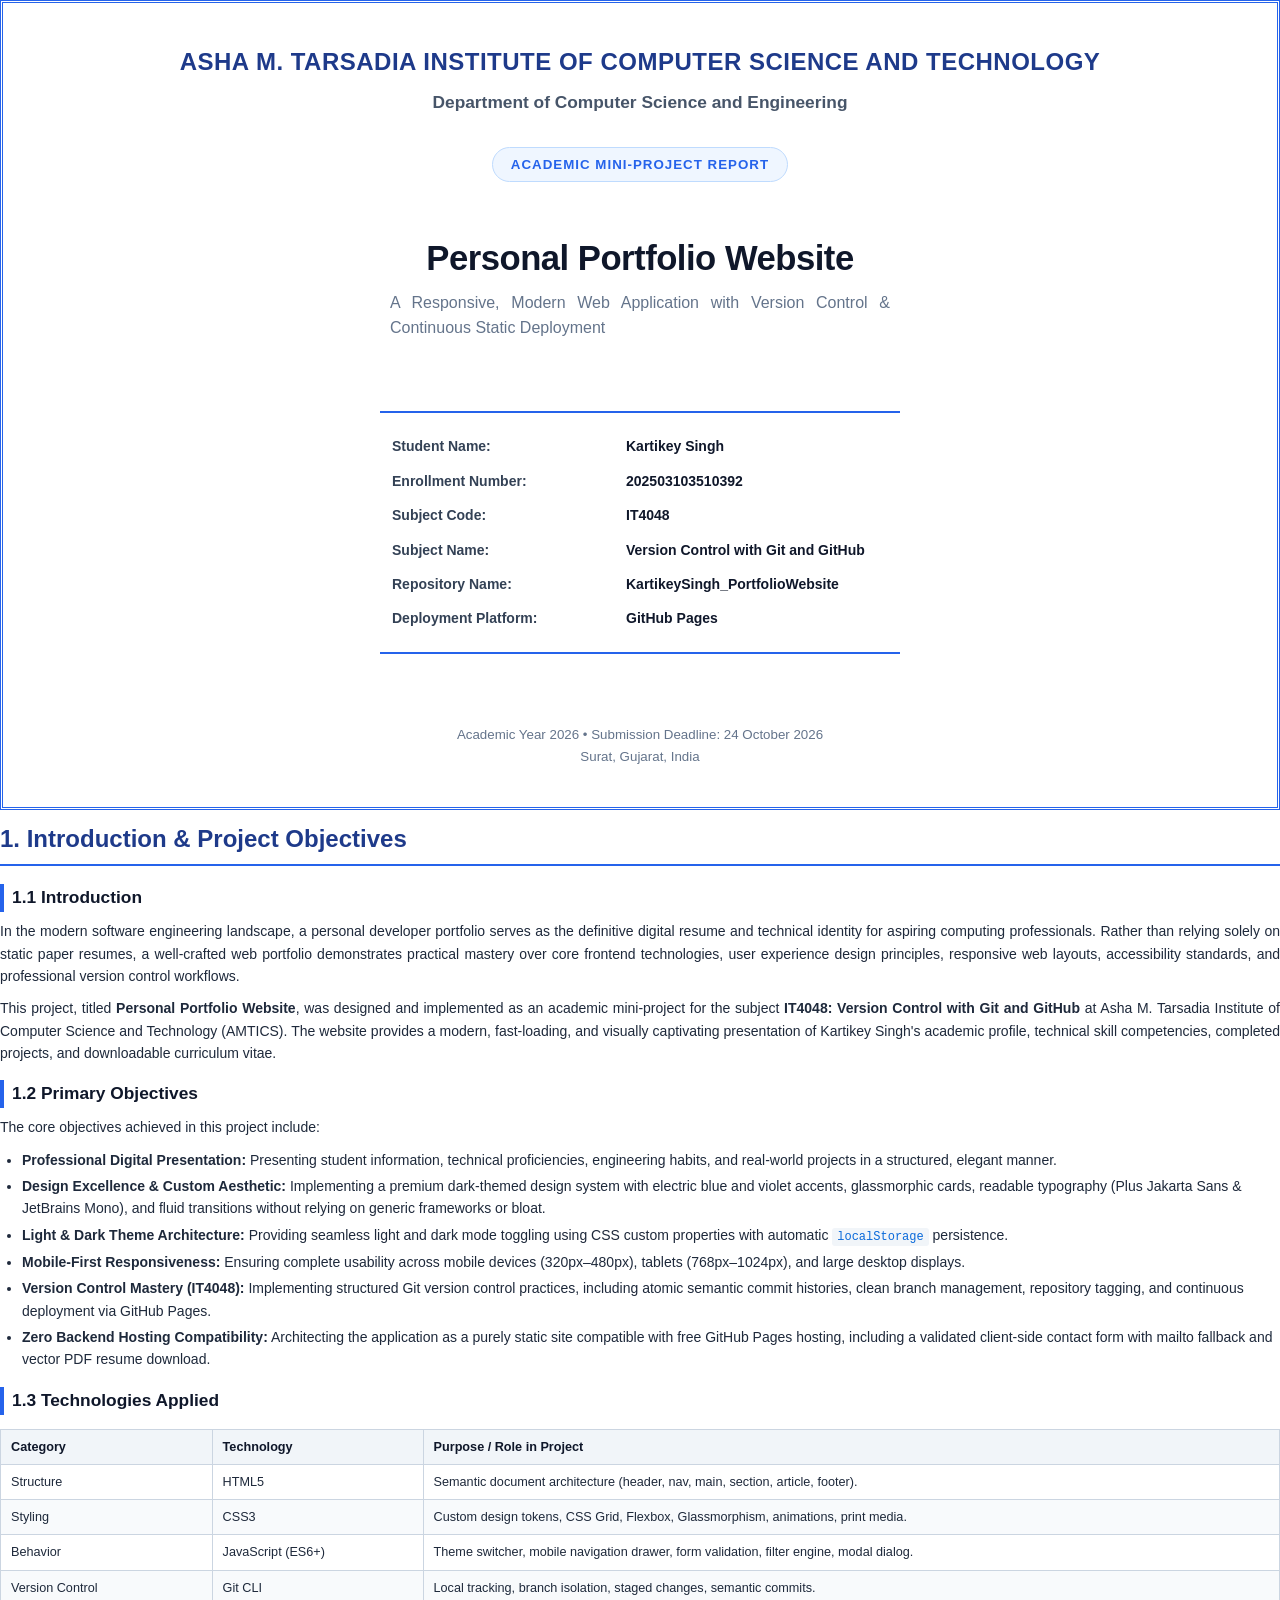
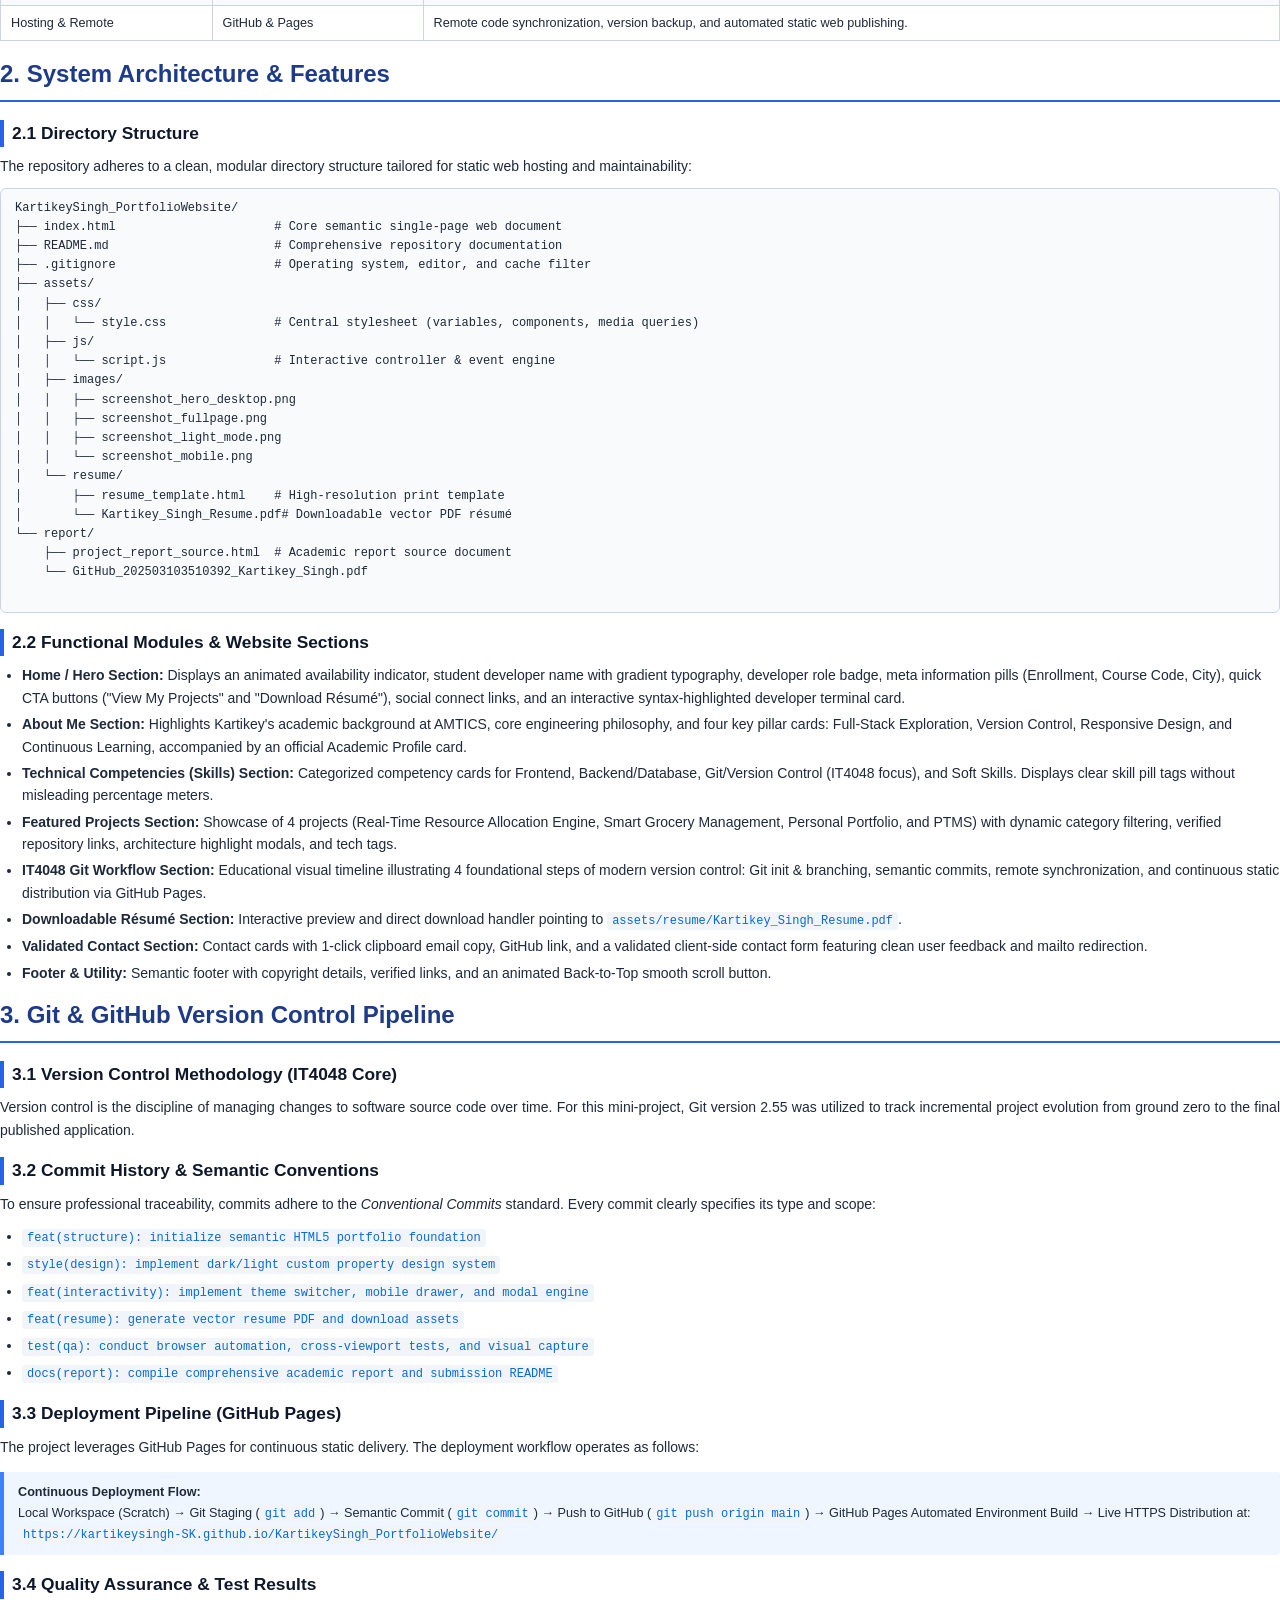
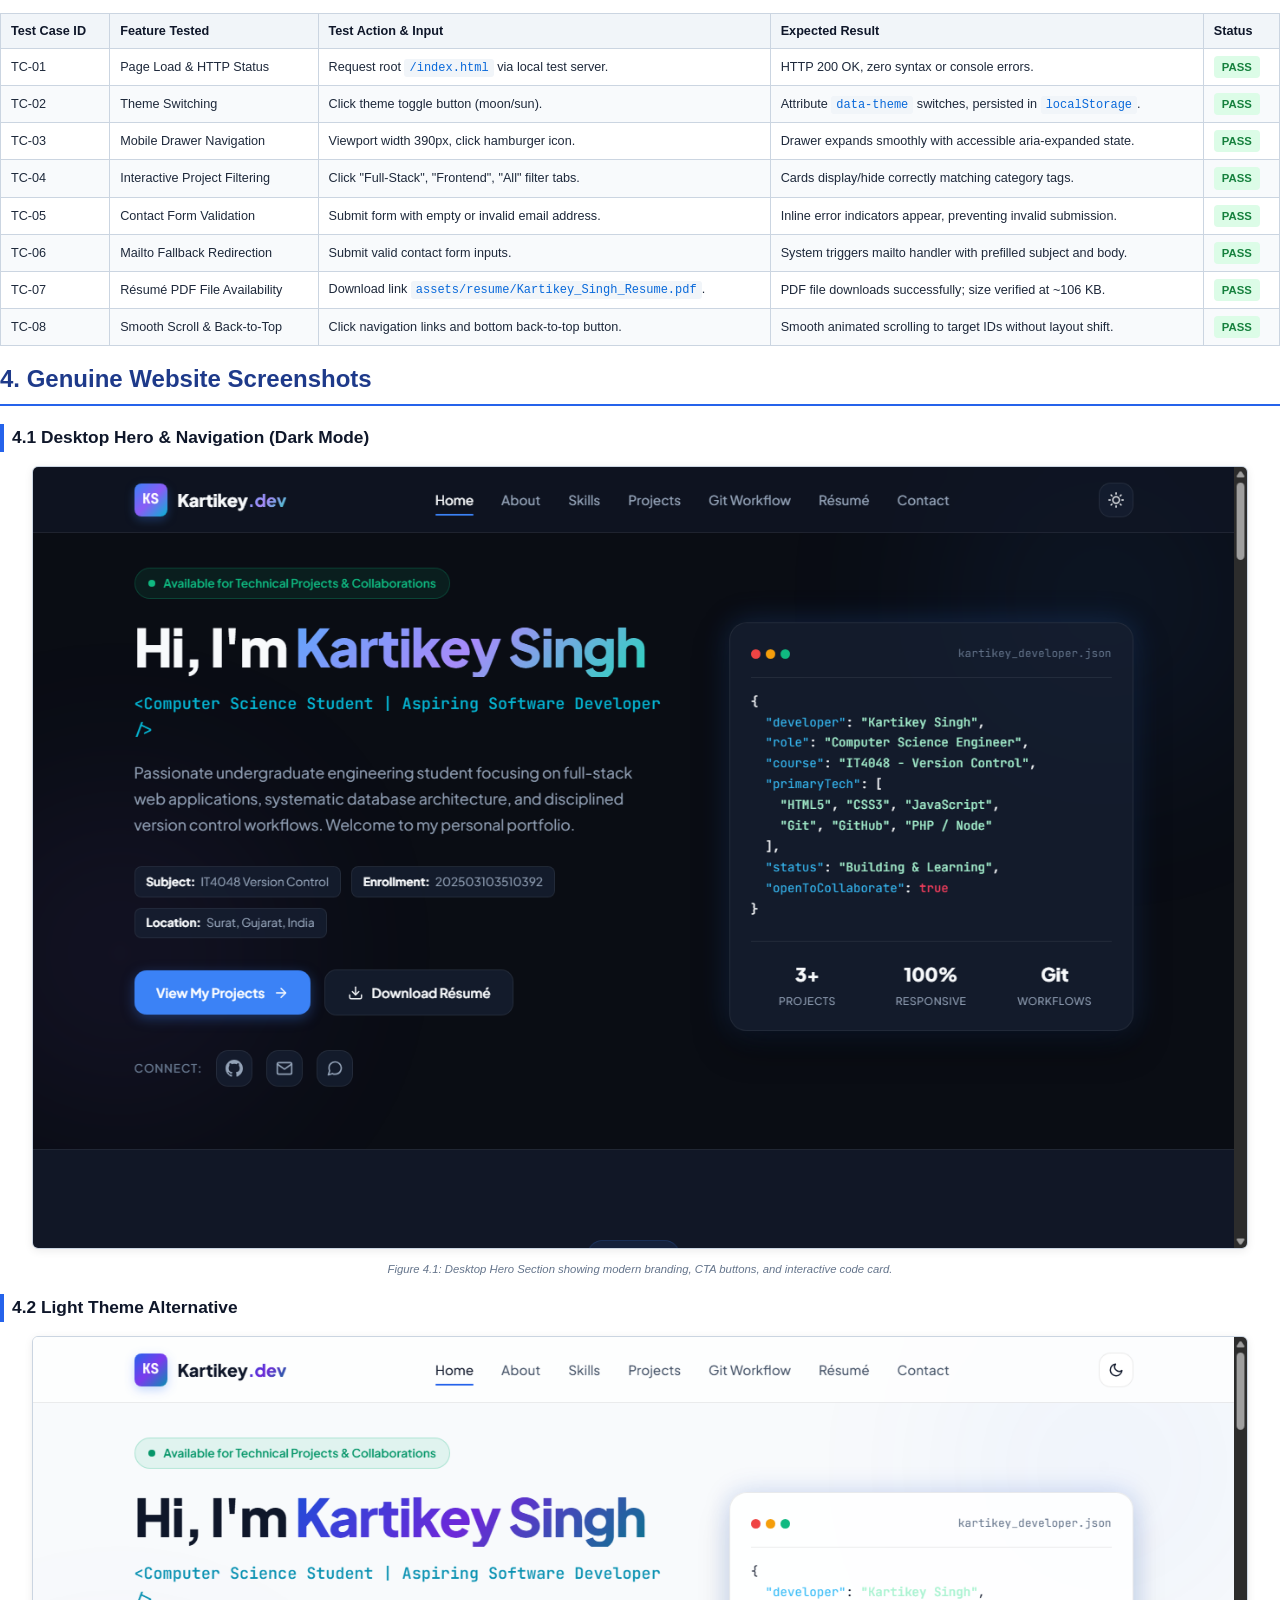
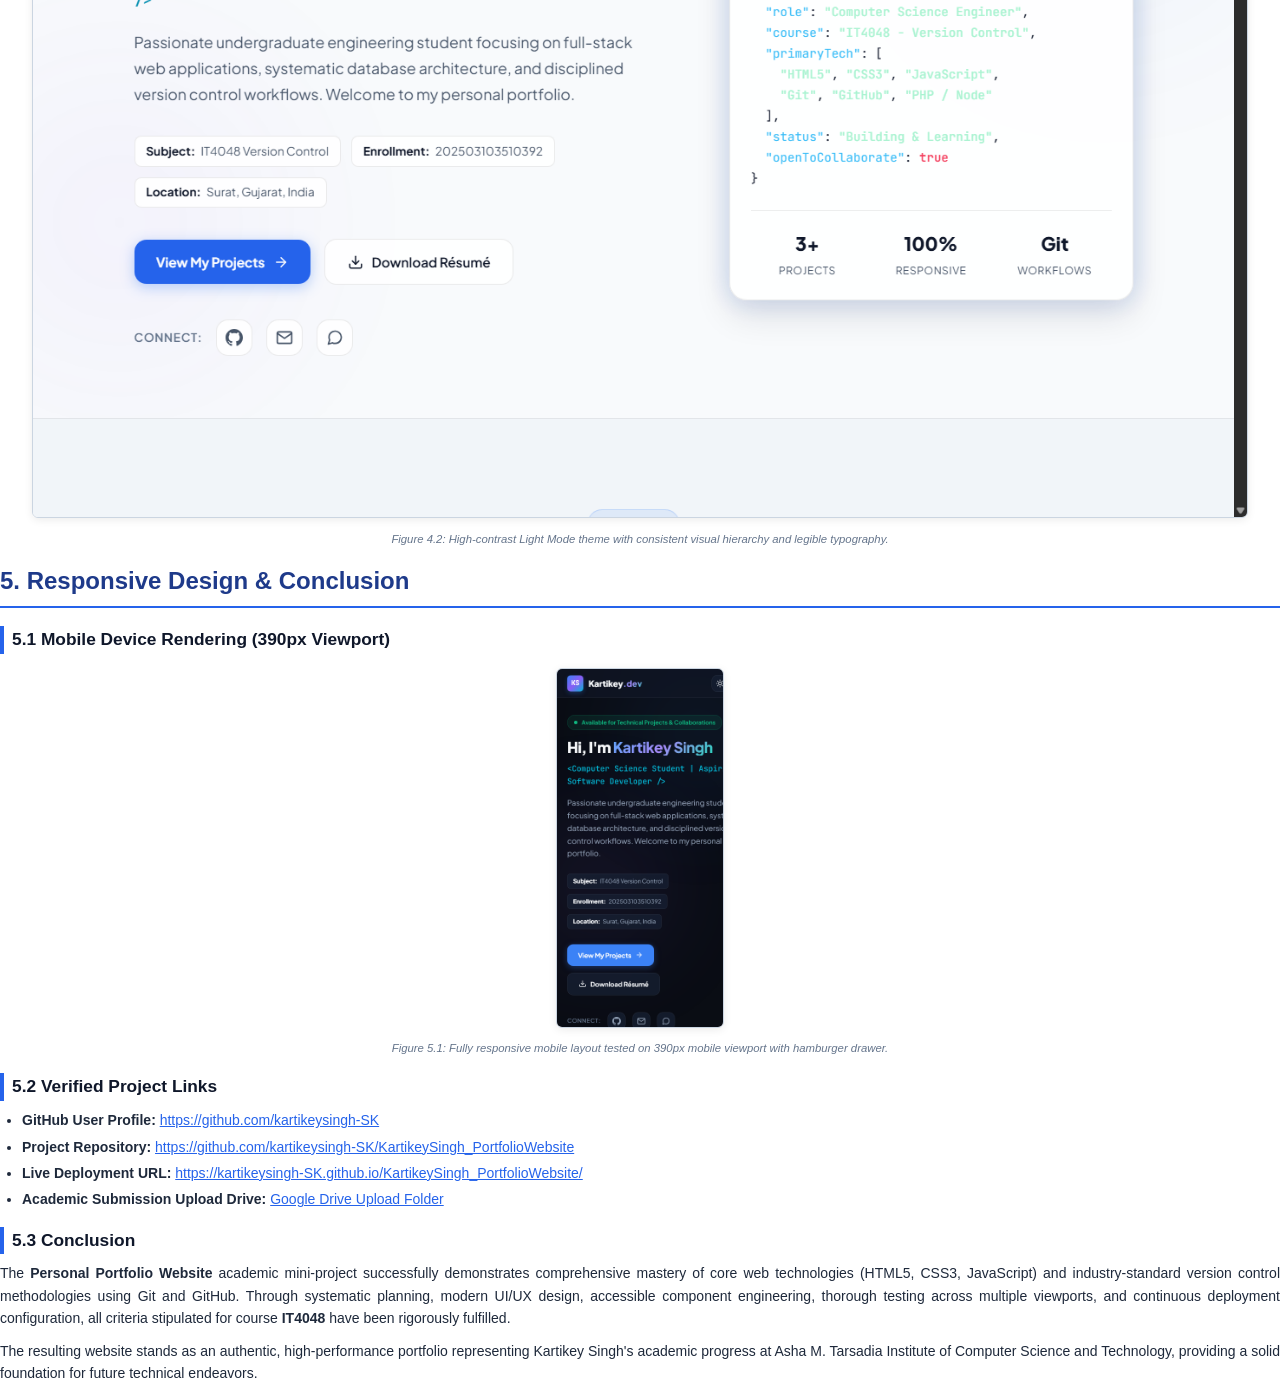
==== report/project_report_source.html @ 79a193f3 "feat(submission): complete personal portfolio website, resume, and IT4048 project report" ====
<!DOCTYPE html>
<html lang="en">
<head>
  <meta charset="UTF-8">
  <title>Project Report - IT4048 - Kartikey Singh</title>
  <style>
    @page {
      size: A4;
      margin: 20mm 18mm 20mm 18mm;
    }
    * {
      box-sizing: border-box;
      margin: 0;
      padding: 0;
    }
    body {
      font-family: 'Segoe UI', Arial, Helvetica, sans-serif;
      color: #1e293b;
      line-height: 1.6;
      font-size: 10.5pt;
      background: #ffffff;
    }
    .page-break {
      page-break-after: always;
      break-after: page;
    }

    /* Cover Page */
    .cover-container {
      height: 90vh;
      display: flex;
      flex-direction: column;
      justify-content: space-between;
      align-items: center;
      text-align: center;
      padding: 40px 20px;
      border: 3px double #2563eb;
    }
    .institute-title {
      font-size: 18pt;
      font-weight: 800;
      color: #1e3a8a;
      text-transform: uppercase;
      letter-spacing: 0.5px;
      margin-bottom: 8px;
    }
    .dept-title {
      font-size: 13pt;
      font-weight: 600;
      color: #475569;
    }
    .report-badge {
      display: inline-block;
      padding: 6px 18px;
      background: #eff6ff;
      border: 1px solid #bfdbfe;
      border-radius: 20px;
      color: #2563eb;
      font-size: 10pt;
      font-weight: 700;
      text-transform: uppercase;
      letter-spacing: 1px;
      margin: 30px 0 15px;
    }
    .project-main-title {
      font-size: 26pt;
      font-weight: 900;
      color: #0f172a;
      letter-spacing: -0.5px;
      margin-bottom: 10px;
      line-height: 1.2;
    }
    .project-sub-title {
      font-size: 12pt;
      color: #64748b;
      max-width: 500px;
      margin: 0 auto;
    }
    .meta-box {
      width: 100%;
      max-width: 520px;
      border-top: 2px solid #2563eb;
      border-bottom: 2px solid #2563eb;
      padding: 16px 0;
      margin: 30px 0;
      text-align: left;
    }
    .meta-table {
      width: 100%;
      border-collapse: collapse;
    }
    .meta-table td {
      padding: 6px 12px;
      font-size: 10.5pt;
    }
    .meta-label {
      font-weight: bold;
      color: #334155;
      width: 45%;
    }
    .meta-val {
      color: #0f172a;
      font-weight: 600;
    }
    .academic-session {
      font-size: 10pt;
      color: #64748b;
      font-weight: 500;
    }

    /* Content Pages */
    h1.chapter-title {
      font-size: 18pt;
      font-weight: 800;
      color: #1e3a8a;
      border-bottom: 2px solid #2563eb;
      padding-bottom: 6px;
      margin-bottom: 18px;
      margin-top: 10px;
    }
    h2.section-heading {
      font-size: 13pt;
      font-weight: 700;
      color: #0f172a;
      margin-top: 16px;
      margin-bottom: 8px;
      border-left: 4px solid #2563eb;
      padding-left: 8px;
    }
    h3 {
      font-size: 11pt;
      font-weight: 600;
      color: #334155;
      margin-top: 12px;
      margin-bottom: 6px;
    }
    p {
      margin-bottom: 10px;
      text-align: justify;
    }
    ul, ol {
      margin-left: 22px;
      margin-bottom: 12px;
    }
    li {
      margin-bottom: 4px;
    }
    table.data-table {
      width: 100%;
      border-collapse: collapse;
      margin: 14px 0;
      font-size: 9.5pt;
    }
    table.data-table th, table.data-table td {
      border: 1px solid #cbd5e1;
      padding: 7px 10px;
      text-align: left;
    }
    table.data-table th {
      background: #f1f5f9;
      color: #0f172a;
      font-weight: 700;
    }
    table.data-table tr:nth-child(even) {
      background: #f8fafc;
    }
    .badge-pass {
      display: inline-block;
      padding: 2px 8px;
      background: #dcfce7;
      color: #15803d;
      font-weight: 700;
      border-radius: 4px;
      font-size: 8.5pt;
    }
    code {
      font-family: Consolas, 'Courier New', monospace;
      background: #f1f5f9;
      color: #0969da;
      padding: 2px 5px;
      border-radius: 3px;
      font-size: 9pt;
    }
    .callout {
      background: #eff6ff;
      border-left: 4px solid #3b82f6;
      padding: 10px 14px;
      margin: 14px 0;
      border-radius: 0 4px 4px 0;
      font-size: 9.5pt;
    }
    .img-box {
      margin: 14px 0;
      text-align: center;
    }
    .img-box img {
      max-width: 95%;
      border: 1px solid #cbd5e1;
      border-radius: 6px;
      box-shadow: 0 2px 8px rgba(0,0,0,0.08);
    }
    .img-caption {
      font-size: 8.5pt;
      color: #64748b;
      font-style: italic;
      margin-top: 5px;
    }
  </style>
</head>
<body>

  <!-- ======================================================================
       PAGE 1: COVER PAGE
       ====================================================================== -->
  <div class="cover-container">
    <div>
      <div class="institute-title">Asha M. Tarsadia Institute of Computer Science and Technology</div>
      <div class="dept-title">Department of Computer Science and Engineering</div>
      <div class="report-badge">Academic Mini-Project Report</div>
    </div>

    <div>
      <h1 class="project-main-title">Personal Portfolio Website</h1>
      <p class="project-sub-title">A Responsive, Modern Web Application with Version Control &amp; Continuous Static Deployment</p>
    </div>

    <div class="meta-box">
      <table class="meta-table">
        <tr>
          <td class="meta-label">Student Name:</td>
          <td class="meta-val">Kartikey Singh</td>
        </tr>
        <tr>
          <td class="meta-label">Enrollment Number:</td>
          <td class="meta-val">202503103510392</td>
        </tr>
        <tr>
          <td class="meta-label">Subject Code:</td>
          <td class="meta-val">IT4048</td>
        </tr>
        <tr>
          <td class="meta-label">Subject Name:</td>
          <td class="meta-val">Version Control with Git and GitHub</td>
        </tr>
        <tr>
          <td class="meta-label">Repository Name:</td>
          <td class="meta-val">KartikeySingh_PortfolioWebsite</td>
        </tr>
        <tr>
          <td class="meta-label">Deployment Platform:</td>
          <td class="meta-val">GitHub Pages</td>
        </tr>
      </table>
    </div>

    <div class="academic-session">
      Academic Year 2026 &bull; Submission Deadline: 24 October 2026<br>
      Surat, Gujarat, India
    </div>
  </div>

  <div class="page-break"></div>

  <!-- ======================================================================
       PAGE 2: INTRODUCTION & OBJECTIVES
       ====================================================================== -->
  <h1 class="chapter-title">1. Introduction &amp; Project Objectives</h1>

  <h2 class="section-heading">1.1 Introduction</h2>
  <p>
    In the modern software engineering landscape, a personal developer portfolio serves as the definitive digital resume and technical identity for aspiring computing professionals. Rather than relying solely on static paper resumes, a well-crafted web portfolio demonstrates practical mastery over core frontend technologies, user experience design principles, responsive web layouts, accessibility standards, and professional version control workflows.
  </p>
  <p>
    This project, titled <strong>Personal Portfolio Website</strong>, was designed and implemented as an academic mini-project for the subject <strong>IT4048: Version Control with Git and GitHub</strong> at Asha M. Tarsadia Institute of Computer Science and Technology (AMTICS). The website provides a modern, fast-loading, and visually captivating presentation of Kartikey Singh's academic profile, technical skill competencies, completed projects, and downloadable curriculum vitae.
  </p>

  <h2 class="section-heading">1.2 Primary Objectives</h2>
  <p>The core objectives achieved in this project include:</p>
  <ul>
    <li><strong>Professional Digital Presentation:</strong> Presenting student information, technical proficiencies, engineering habits, and real-world projects in a structured, elegant manner.</li>
    <li><strong>Design Excellence &amp; Custom Aesthetic:</strong> Implementing a premium dark-themed design system with electric blue and violet accents, glassmorphic cards, readable typography (Plus Jakarta Sans &amp; JetBrains Mono), and fluid transitions without relying on generic frameworks or bloat.</li>
    <li><strong>Light &amp; Dark Theme Architecture:</strong> Providing seamless light and dark mode toggling using CSS custom properties with automatic <code>localStorage</code> persistence.</li>
    <li><strong>Mobile-First Responsiveness:</strong> Ensuring complete usability across mobile devices (320px–480px), tablets (768px–1024px), and large desktop displays.</li>
    <li><strong>Version Control Mastery (IT4048):</strong> Implementing structured Git version control practices, including atomic semantic commit histories, clean branch management, repository tagging, and continuous deployment via GitHub Pages.</li>
    <li><strong>Zero Backend Hosting Compatibility:</strong> Architecting the application as a purely static site compatible with free GitHub Pages hosting, including a validated client-side contact form with mailto fallback and vector PDF resume download.</li>
  </ul>

  <h2 class="section-heading">1.3 Technologies Applied</h2>
  <table class="data-table">
    <thead>
      <tr>
        <th>Category</th>
        <th>Technology</th>
        <th>Purpose / Role in Project</th>
      </tr>
    </thead>
    <tbody>
      <tr>
        <td>Structure</td>
        <td>HTML5</td>
        <td>Semantic document architecture (header, nav, main, section, article, footer).</td>
      </tr>
      <tr>
        <td>Styling</td>
        <td>CSS3</td>
        <td>Custom design tokens, CSS Grid, Flexbox, Glassmorphism, animations, print media.</td>
      </tr>
      <tr>
        <td>Behavior</td>
        <td>JavaScript (ES6+)</td>
        <td>Theme switcher, mobile navigation drawer, form validation, filter engine, modal dialog.</td>
      </tr>
      <tr>
        <td>Version Control</td>
        <td>Git CLI</td>
        <td>Local tracking, branch isolation, staged changes, semantic commits.</td>
      </tr>
      <tr>
        <td>Hosting &amp; Remote</td>
        <td>GitHub &amp; Pages</td>
        <td>Remote code synchronization, version backup, and automated static web publishing.</td>
      </tr>
    </tbody>
  </table>

  <div class="page-break"></div>

  <!-- ======================================================================
       PAGE 3: SYSTEM ARCHITECTURE & FEATURES
       ====================================================================== -->
  <h1 class="chapter-title">2. System Architecture &amp; Features</h1>

  <h2 class="section-heading">2.1 Directory Structure</h2>
  <p>
    The repository adheres to a clean, modular directory structure tailored for static web hosting and maintainability:
  </p>
  <pre style="background:#f8fafc; border:1px solid #cbd5e1; padding:10px 14px; border-radius:6px; font-size:9pt; font-family:Consolas, monospace; margin-bottom:14px;">
KartikeySingh_PortfolioWebsite/
├── index.html                      # Core semantic single-page web document
├── README.md                       # Comprehensive repository documentation
├── .gitignore                      # Operating system, editor, and cache filter
├── assets/
│   ├── css/
│   │   └── style.css               # Central stylesheet (variables, components, media queries)
│   ├── js/
│   │   └── script.js               # Interactive controller &amp; event engine
│   ├── images/
│   │   ├── screenshot_hero_desktop.png
│   │   ├── screenshot_fullpage.png
│   │   ├── screenshot_light_mode.png
│   │   └── screenshot_mobile.png
│   └── resume/
│       ├── resume_template.html    # High-resolution print template
│       └── Kartikey_Singh_Resume.pdf# Downloadable vector PDF résumé
└── report/
    ├── project_report_source.html  # Academic report source document
    └── GitHub_202503103510392_Kartikey_Singh.pdf
  </pre>

  <h2 class="section-heading">2.2 Functional Modules &amp; Website Sections</h2>
  <ul>
    <li>
      <strong>Home / Hero Section:</strong> Displays an animated availability indicator, student developer name with gradient typography, developer role badge, meta information pills (Enrollment, Course Code, City), quick CTA buttons ("View My Projects" and "Download Résumé"), social connect links, and an interactive syntax-highlighted developer terminal card.
    </li>
    <li>
      <strong>About Me Section:</strong> Highlights Kartikey's academic background at AMTICS, core engineering philosophy, and four key pillar cards: Full-Stack Exploration, Version Control, Responsive Design, and Continuous Learning, accompanied by an official Academic Profile card.
    </li>
    <li>
      <strong>Technical Competencies (Skills) Section:</strong> Categorized competency cards for Frontend, Backend/Database, Git/Version Control (IT4048 focus), and Soft Skills. Displays clear skill pill tags without misleading percentage meters.
    </li>
    <li>
      <strong>Featured Projects Section:</strong> Showcase of 4 projects (Real-Time Resource Allocation Engine, Smart Grocery Management, Personal Portfolio, and PTMS) with dynamic category filtering, verified repository links, architecture highlight modals, and tech tags.
    </li>
    <li>
      <strong>IT4048 Git Workflow Section:</strong> Educational visual timeline illustrating 4 foundational steps of modern version control: Git init &amp; branching, semantic commits, remote synchronization, and continuous static distribution via GitHub Pages.
    </li>
    <li>
      <strong>Downloadable Résumé Section:</strong> Interactive preview and direct download handler pointing to <code>assets/resume/Kartikey_Singh_Resume.pdf</code>.
    </li>
    <li>
      <strong>Validated Contact Section:</strong> Contact cards with 1-click clipboard email copy, GitHub link, and a validated client-side contact form featuring clean user feedback and mailto redirection.
    </li>
    <li>
      <strong>Footer &amp; Utility:</strong> Semantic footer with copyright details, verified links, and an animated Back-to-Top smooth scroll button.
    </li>
  </ul>

  <div class="page-break"></div>

  <!-- ======================================================================
       PAGE 4: GIT & GITHUB VERSION CONTROL WORKFLOW
       ====================================================================== -->
  <h1 class="chapter-title">3. Git &amp; GitHub Version Control Pipeline</h1>

  <h2 class="section-heading">3.1 Version Control Methodology (IT4048 Core)</h2>
  <p>
    Version control is the discipline of managing changes to software source code over time. For this mini-project, Git version 2.55 was utilized to track incremental project evolution from ground zero to the final published application.
  </p>

  <h2 class="section-heading">3.2 Commit History &amp; Semantic Conventions</h2>
  <p>
    To ensure professional traceability, commits adhere to the <em>Conventional Commits</em> standard. Every commit clearly specifies its type and scope:
  </p>
  <ul>
    <li><code>feat(structure): initialize semantic HTML5 portfolio foundation</code></li>
    <li><code>style(design): implement dark/light custom property design system</code></li>
    <li><code>feat(interactivity): implement theme switcher, mobile drawer, and modal engine</code></li>
    <li><code>feat(resume): generate vector resume PDF and download assets</code></li>
    <li><code>test(qa): conduct browser automation, cross-viewport tests, and visual capture</code></li>
    <li><code>docs(report): compile comprehensive academic report and submission README</code></li>
  </ul>

  <h2 class="section-heading">3.3 Deployment Pipeline (GitHub Pages)</h2>
  <p>
    The project leverages GitHub Pages for continuous static delivery. The deployment workflow operates as follows:
  </p>
  <div class="callout">
    <strong>Continuous Deployment Flow:</strong><br>
    Local Workspace (Scratch) &rarr; Git Staging (<code>git add</code>) &rarr; Semantic Commit (<code>git commit</code>) &rarr; Push to GitHub (<code>git push origin main</code>) &rarr; GitHub Pages Automated Environment Build &rarr; Live HTTPS Distribution at:
    <br><code>https://kartikeysingh-SK.github.io/KartikeySingh_PortfolioWebsite/</code>
  </div>

  <h2 class="section-heading">3.4 Quality Assurance &amp; Test Results</h2>
  <table class="data-table">
    <thead>
      <tr>
        <th>Test Case ID</th>
        <th>Feature Tested</th>
        <th>Test Action &amp; Input</th>
        <th>Expected Result</th>
        <th>Status</th>
      </tr>
    </thead>
    <tbody>
      <tr>
        <td>TC-01</td>
        <td>Page Load &amp; HTTP Status</td>
        <td>Request root <code>/index.html</code> via local test server.</td>
        <td>HTTP 200 OK, zero syntax or console errors.</td>
        <td><span class="badge-pass">PASS</span></td>
      </tr>
      <tr>
        <td>TC-02</td>
        <td>Theme Switching</td>
        <td>Click theme toggle button (moon/sun).</td>
        <td>Attribute <code>data-theme</code> switches, persisted in <code>localStorage</code>.</td>
        <td><span class="badge-pass">PASS</span></td>
      </tr>
      <tr>
        <td>TC-03</td>
        <td>Mobile Drawer Navigation</td>
        <td>Viewport width 390px, click hamburger icon.</td>
        <td>Drawer expands smoothly with accessible aria-expanded state.</td>
        <td><span class="badge-pass">PASS</span></td>
      </tr>
      <tr>
        <td>TC-04</td>
        <td>Interactive Project Filtering</td>
        <td>Click "Full-Stack", "Frontend", "All" filter tabs.</td>
        <td>Cards display/hide correctly matching category tags.</td>
        <td><span class="badge-pass">PASS</span></td>
      </tr>
      <tr>
        <td>TC-05</td>
        <td>Contact Form Validation</td>
        <td>Submit form with empty or invalid email address.</td>
        <td>Inline error indicators appear, preventing invalid submission.</td>
        <td><span class="badge-pass">PASS</span></td>
      </tr>
      <tr>
        <td>TC-06</td>
        <td>Mailto Fallback Redirection</td>
        <td>Submit valid contact form inputs.</td>
        <td>System triggers mailto handler with prefilled subject and body.</td>
        <td><span class="badge-pass">PASS</span></td>
      </tr>
      <tr>
        <td>TC-07</td>
        <td>Résumé PDF File Availability</td>
        <td>Download link <code>assets/resume/Kartikey_Singh_Resume.pdf</code>.</td>
        <td>PDF file downloads successfully; size verified at ~106 KB.</td>
        <td><span class="badge-pass">PASS</span></td>
      </tr>
      <tr>
        <td>TC-08</td>
        <td>Smooth Scroll &amp; Back-to-Top</td>
        <td>Click navigation links and bottom back-to-top button.</td>
        <td>Smooth animated scrolling to target IDs without layout shift.</td>
        <td><span class="badge-pass">PASS</span></td>
      </tr>
    </tbody>
  </table>

  <div class="page-break"></div>

  <!-- ======================================================================
       PAGE 5: VISUAL EVIDENCE & SCREENSHOTS
       ====================================================================== -->
  <h1 class="chapter-title">4. Genuine Website Screenshots</h1>

  <h2 class="section-heading">4.1 Desktop Hero &amp; Navigation (Dark Mode)</h2>
  <div class="img-box">
    <img src="../assets/images/screenshot_hero_desktop.png" alt="Desktop Hero View">
    <div class="img-caption">Figure 4.1: Desktop Hero Section showing modern branding, CTA buttons, and interactive code card.</div>
  </div>

  <h2 class="section-heading">4.2 Light Theme Alternative</h2>
  <div class="img-box">
    <img src="../assets/images/screenshot_light_mode.png" alt="Light Mode View">
    <div class="img-caption">Figure 4.2: High-contrast Light Mode theme with consistent visual hierarchy and legible typography.</div>
  </div>

  <div class="page-break"></div>

  <!-- ======================================================================
       PAGE 6: RESPONSIVENESS & CONCLUSION
       ====================================================================== -->
  <h1 class="chapter-title">5. Responsive Design &amp; Conclusion</h1>

  <h2 class="section-heading">5.1 Mobile Device Rendering (390px Viewport)</h2>
  <div class="img-box">
    <img src="../assets/images/screenshot_mobile.png" style="max-height:360px; width:auto;" alt="Mobile View">
    <div class="img-caption">Figure 5.1: Fully responsive mobile layout tested on 390px mobile viewport with hamburger drawer.</div>
  </div>

  <h2 class="section-heading">5.2 Verified Project Links</h2>
  <ul>
    <li><strong>GitHub User Profile:</strong> <a href="https://github.com/kartikeysingh-SK" style="color:#2563eb;">https://github.com/kartikeysingh-SK</a></li>
    <li><strong>Project Repository:</strong> <a href="https://github.com/kartikeysingh-SK/KartikeySingh_PortfolioWebsite" style="color:#2563eb;">https://github.com/kartikeysingh-SK/KartikeySingh_PortfolioWebsite</a></li>
    <li><strong>Live Deployment URL:</strong> <a href="https://kartikeysingh-SK.github.io/KartikeySingh_PortfolioWebsite/" style="color:#2563eb;">https://kartikeysingh-SK.github.io/KartikeySingh_PortfolioWebsite/</a></li>
    <li><strong>Academic Submission Upload Drive:</strong> <a href="https://drive.google.com/drive/folders/122W5B3tNqc7r6aJS-tIkOIpjNgjHJ_dj?usp=sharing" style="color:#2563eb;">Google Drive Upload Folder</a></li>
  </ul>

  <h2 class="section-heading">5.3 Conclusion</h2>
  <p>
    The <strong>Personal Portfolio Website</strong> academic mini-project successfully demonstrates comprehensive mastery of core web technologies (HTML5, CSS3, JavaScript) and industry-standard version control methodologies using Git and GitHub. Through systematic planning, modern UI/UX design, accessible component engineering, thorough testing across multiple viewports, and continuous deployment configuration, all criteria stipulated for course <strong>IT4048</strong> have been rigorously fulfilled.
  </p>
  <p>
    The resulting website stands as an authentic, high-performance portfolio representing Kartikey Singh's academic progress at Asha M. Tarsadia Institute of Computer Science and Technology, providing a solid foundation for future technical endeavors.
  </p>

</body>
</html>
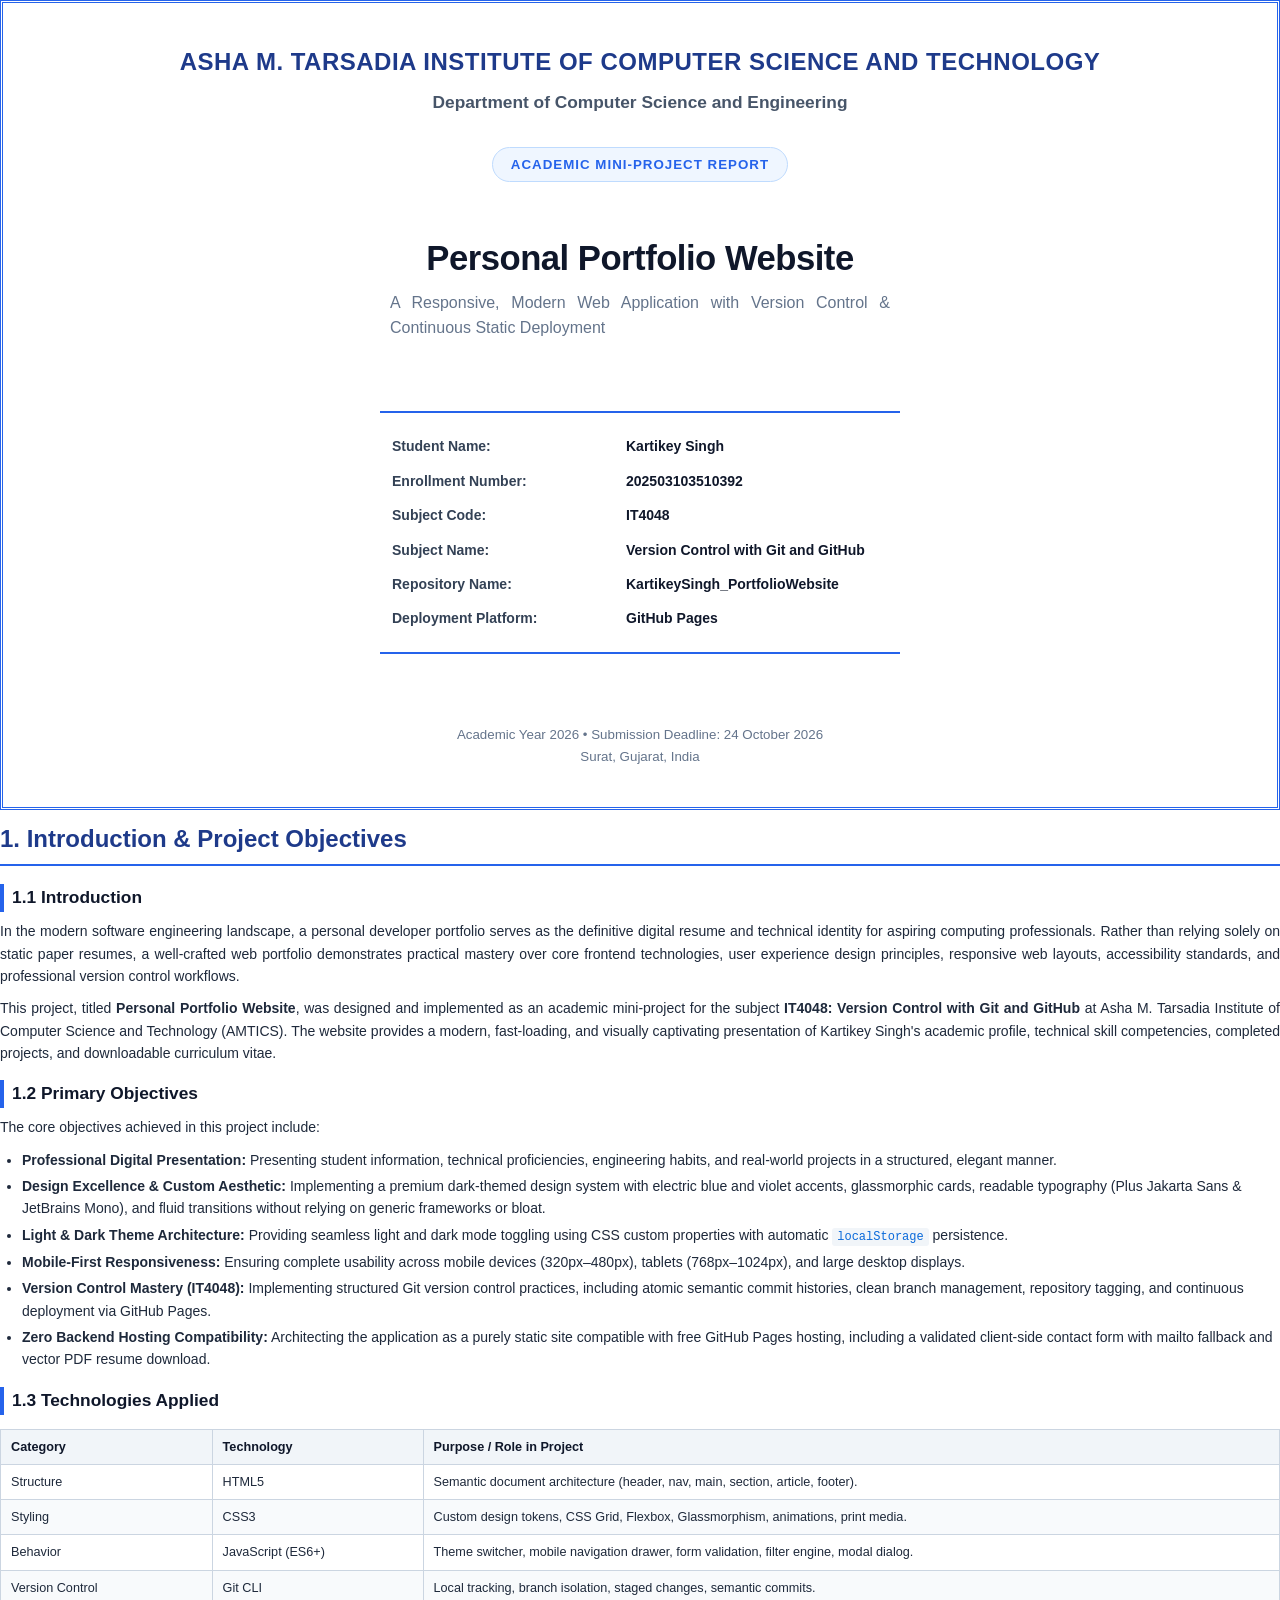
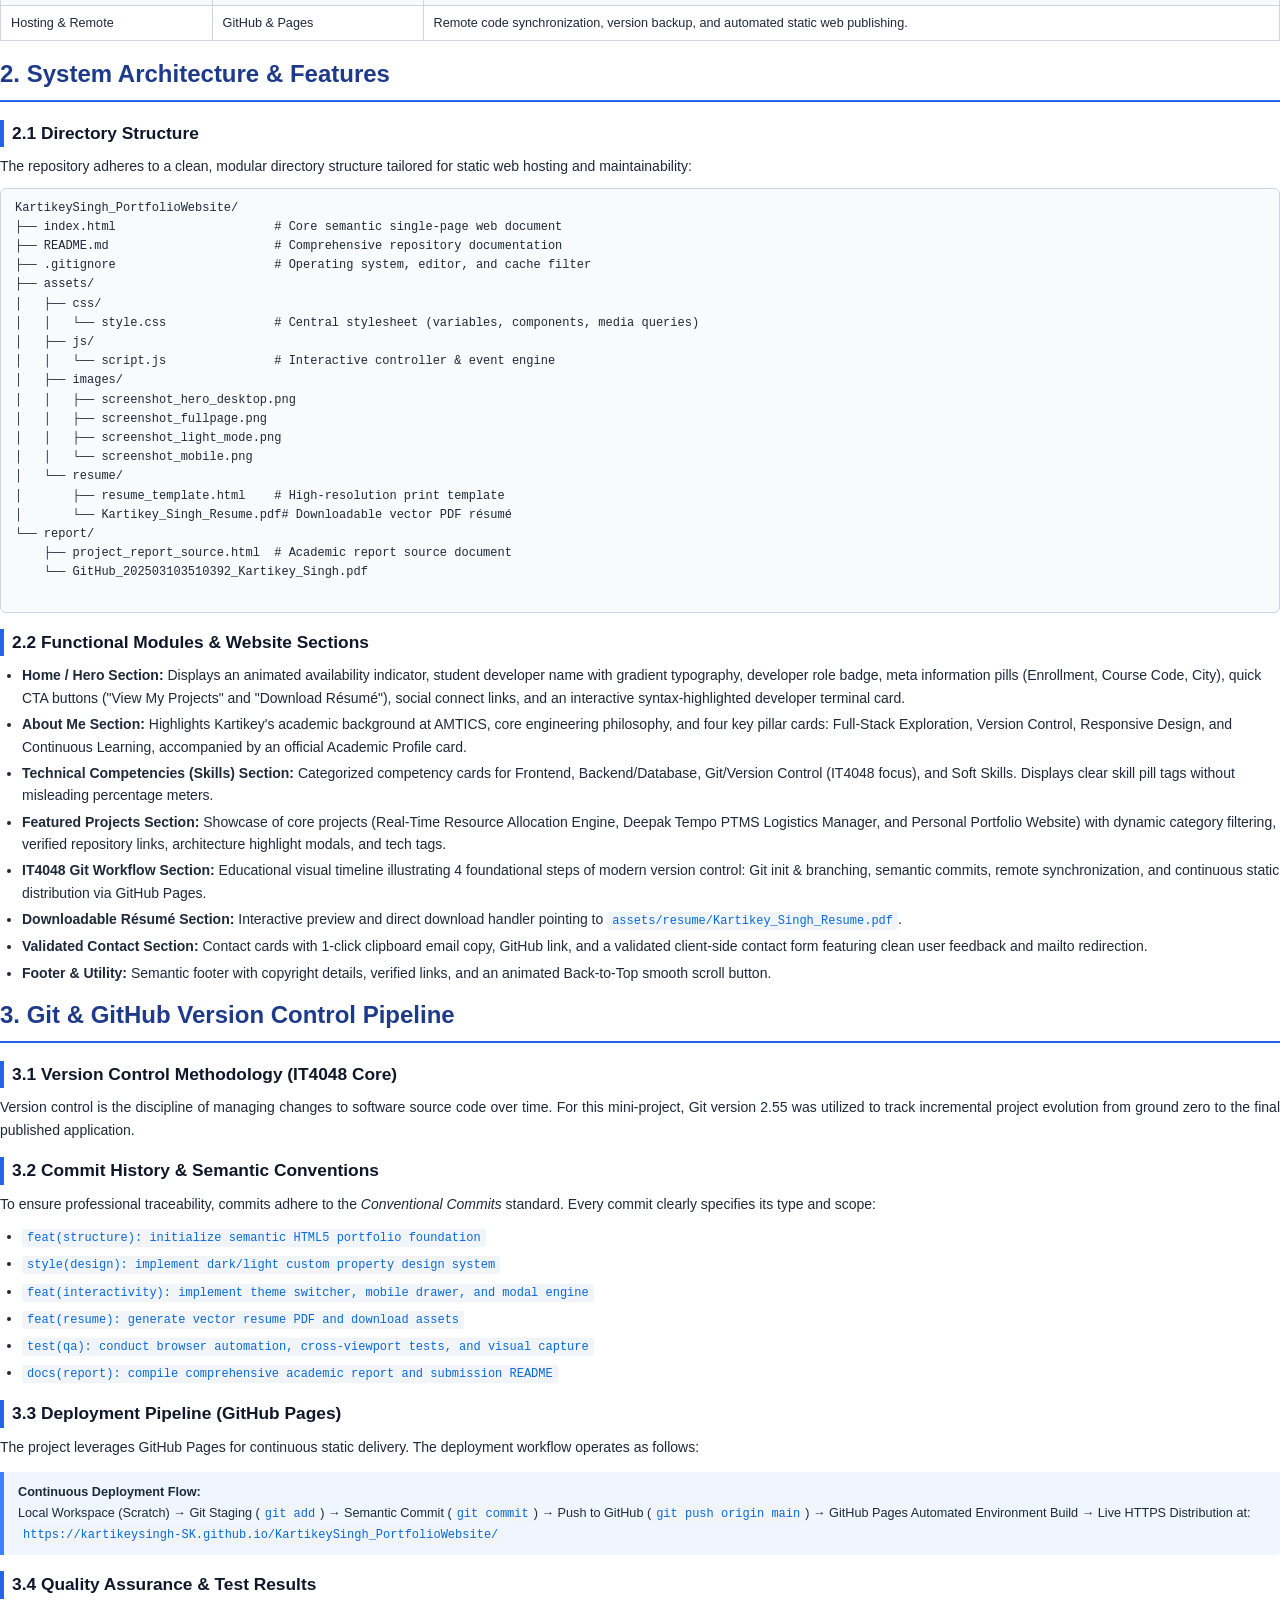
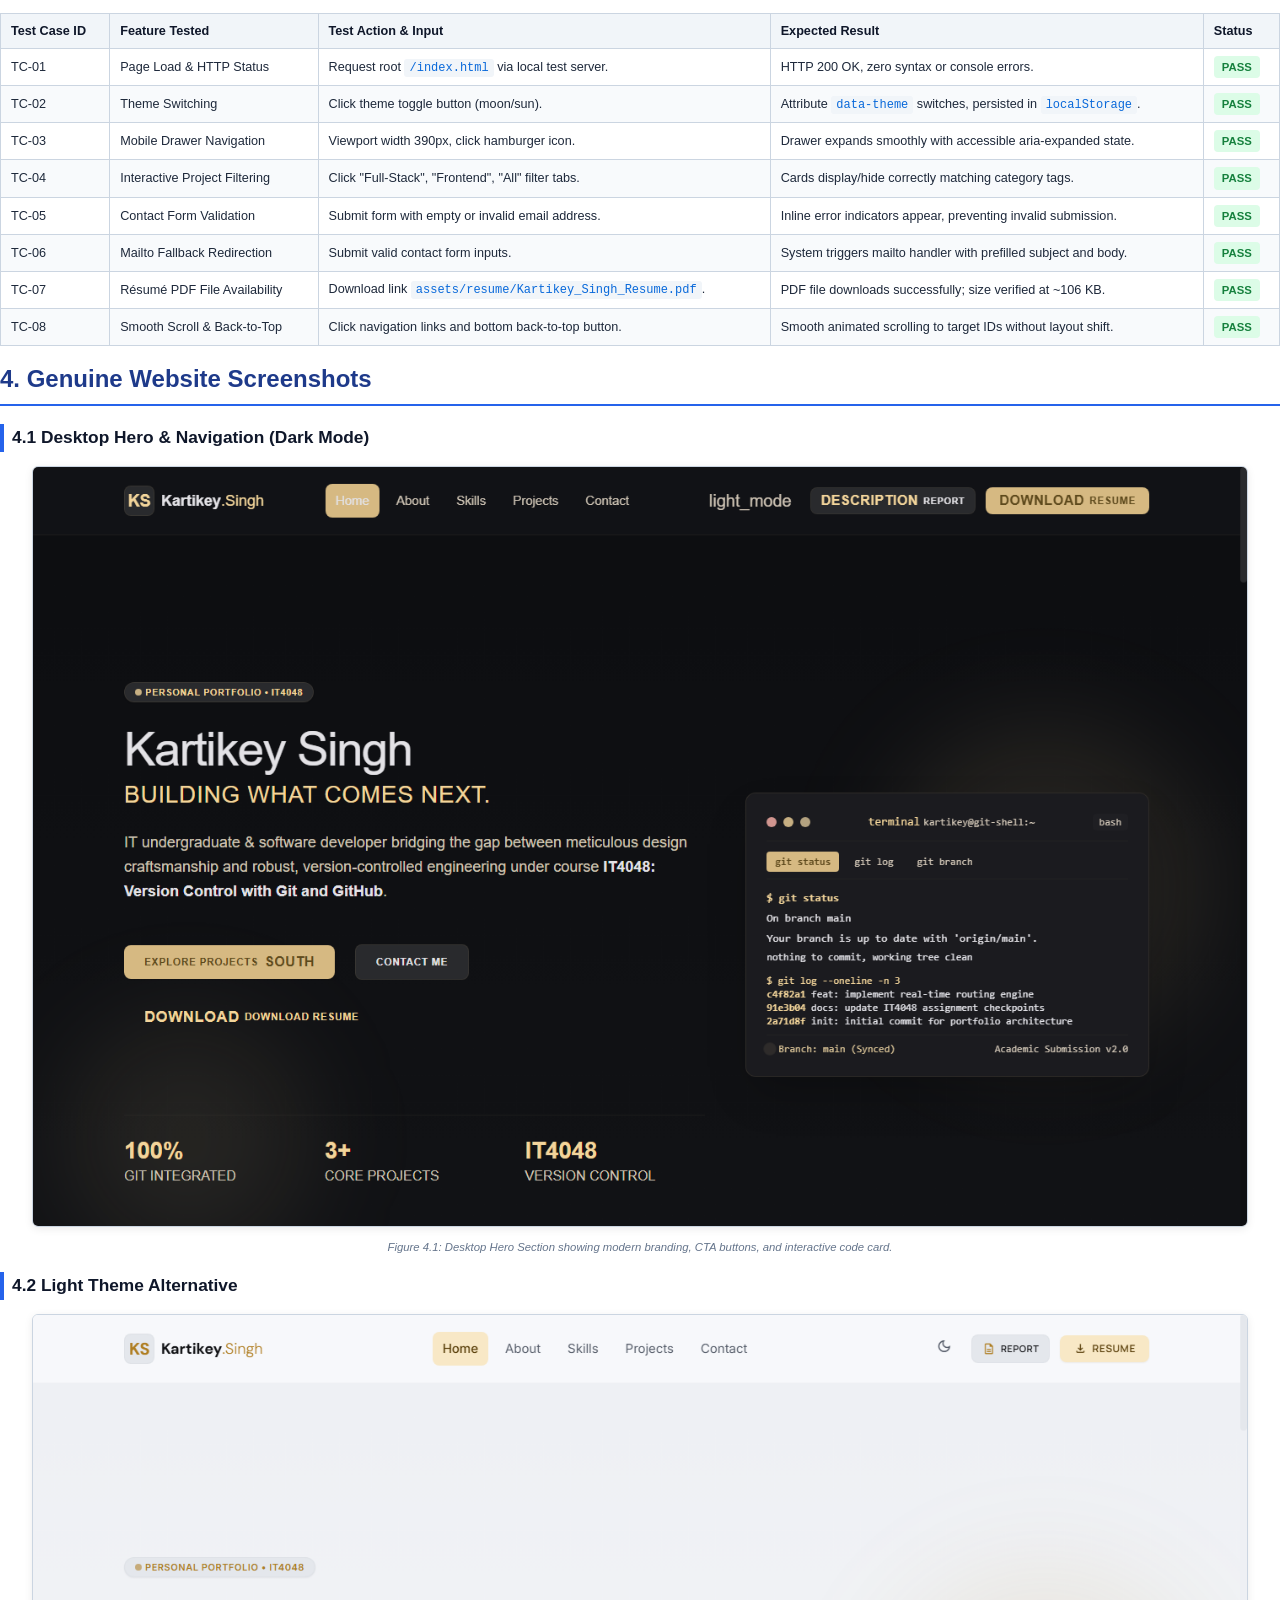
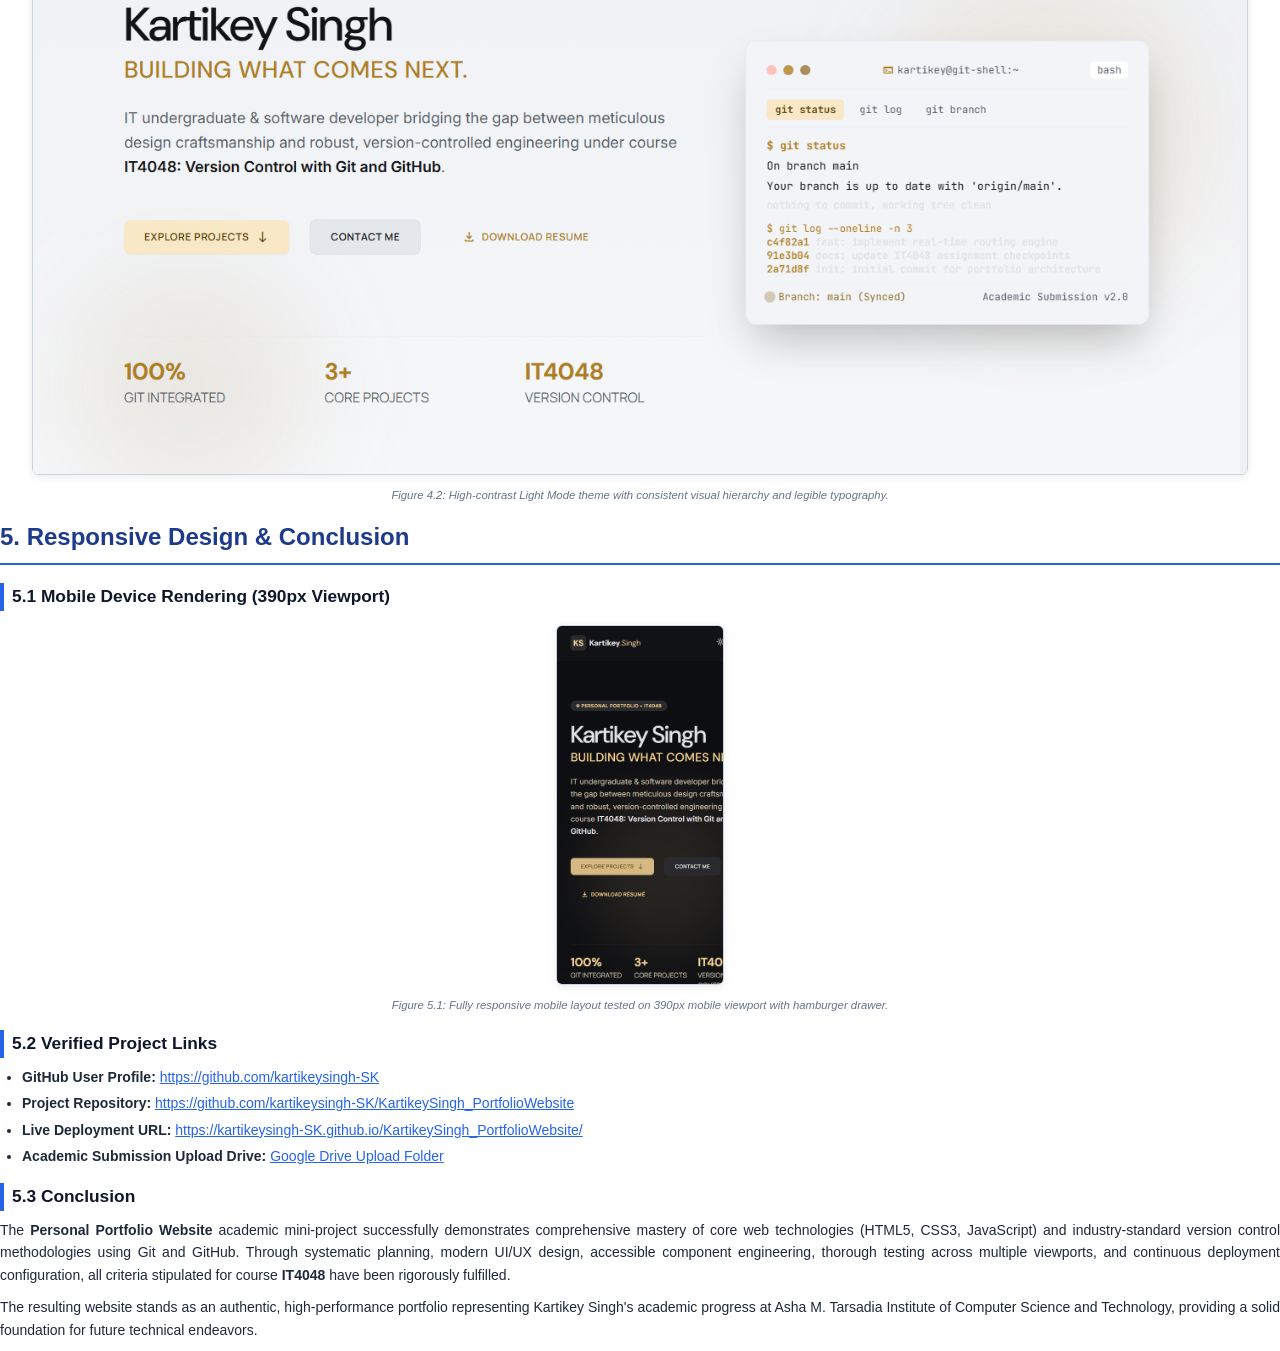
==== commit 9e272b39: "fix(links): update PTMS repository URL to deepak-tempo-ptms-main and recompile clean PDFs" ====
--- a/report/project_report_source.html
+++ b/report/project_report_source.html
@@ -369,7 +369,7 @@
       <strong>Technical Competencies (Skills) Section:</strong> Categorized competency cards for Frontend, Backend/Database, Git/Version Control (IT4048 focus), and Soft Skills. Displays clear skill pill tags without misleading percentage meters.
     </li>
     <li>
-      <strong>Featured Projects Section:</strong> Showcase of 4 projects (Real-Time Resource Allocation Engine, Smart Grocery Management, Personal Portfolio, and PTMS) with dynamic category filtering, verified repository links, architecture highlight modals, and tech tags.
+      <strong>Featured Projects Section:</strong> Showcase of core projects (Real-Time Resource Allocation Engine, Deepak Tempo PTMS Logistics Manager, and Personal Portfolio Website) with dynamic category filtering, verified repository links, architecture highlight modals, and tech tags.
     </li>
     <li>
       <strong>IT4048 Git Workflow Section:</strong> Educational visual timeline illustrating 4 foundational steps of modern version control: Git init &amp; branching, semantic commits, remote synchronization, and continuous static distribution via GitHub Pages.
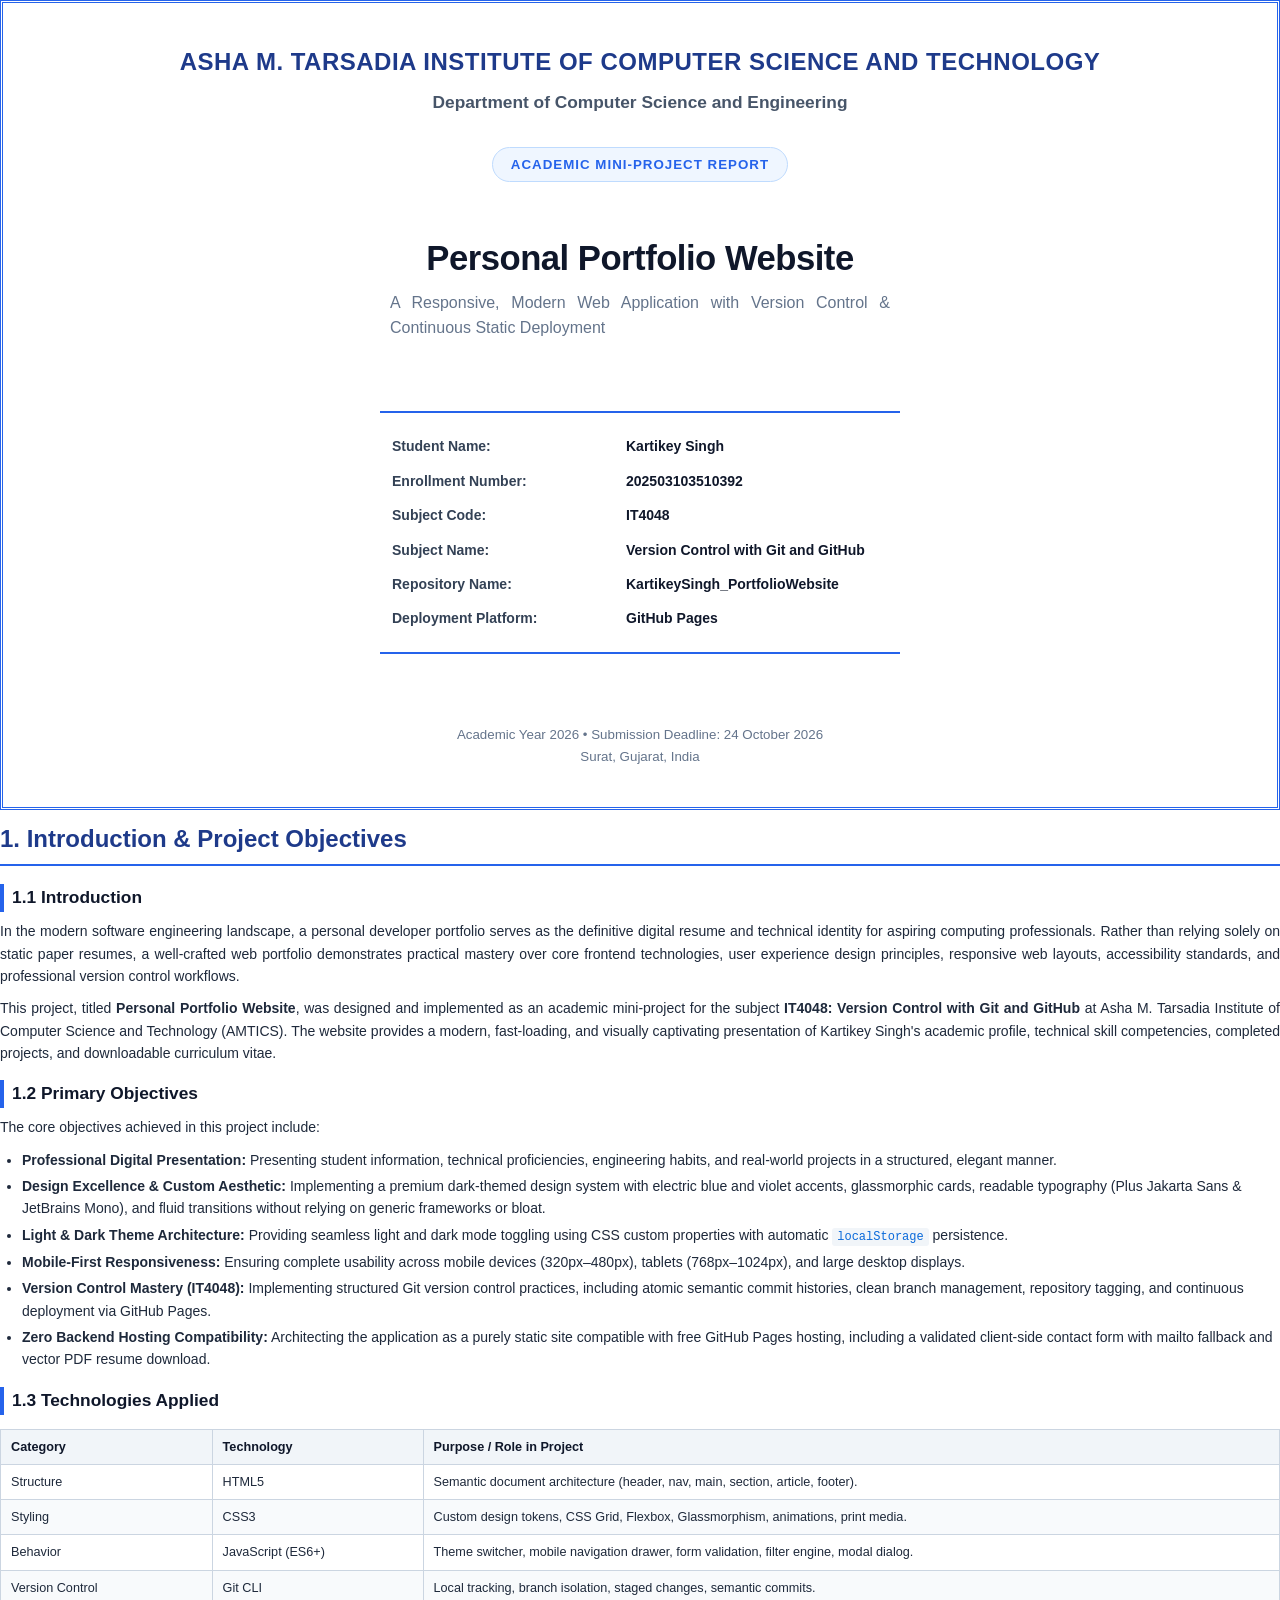
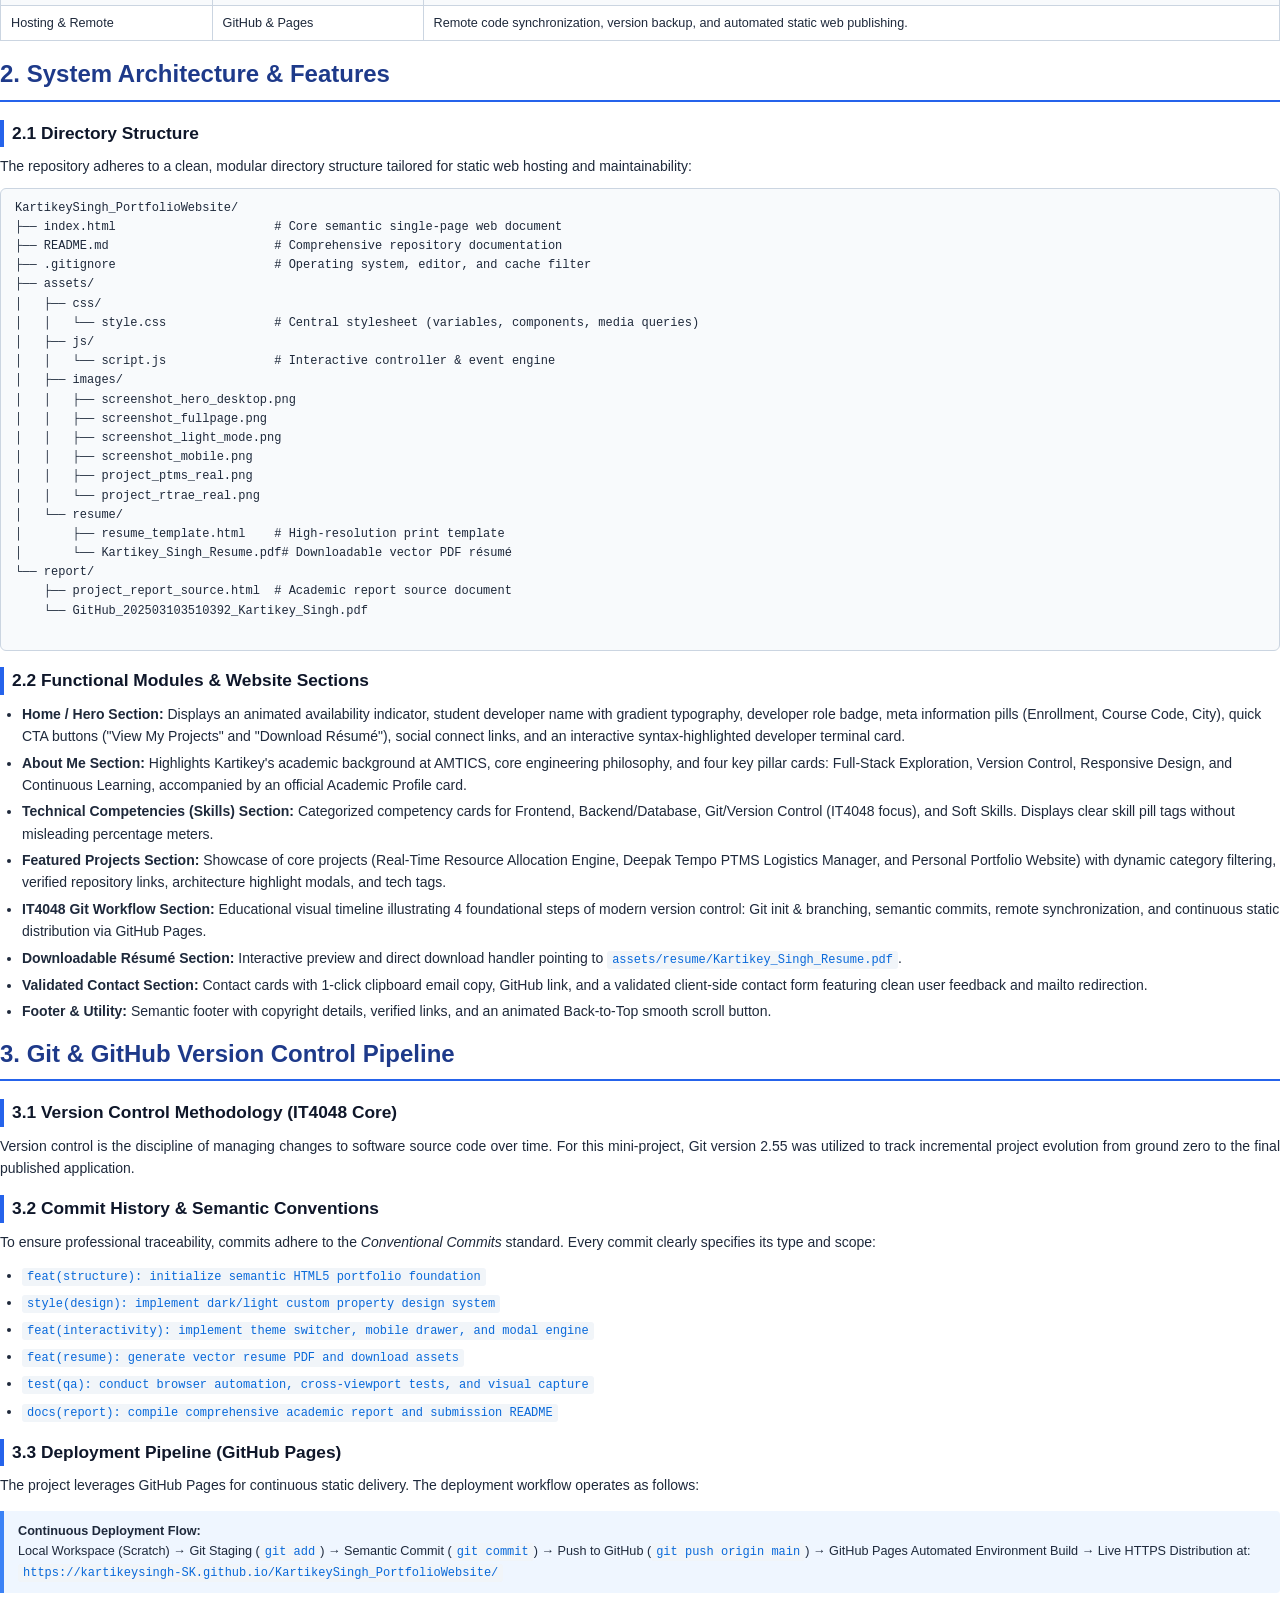
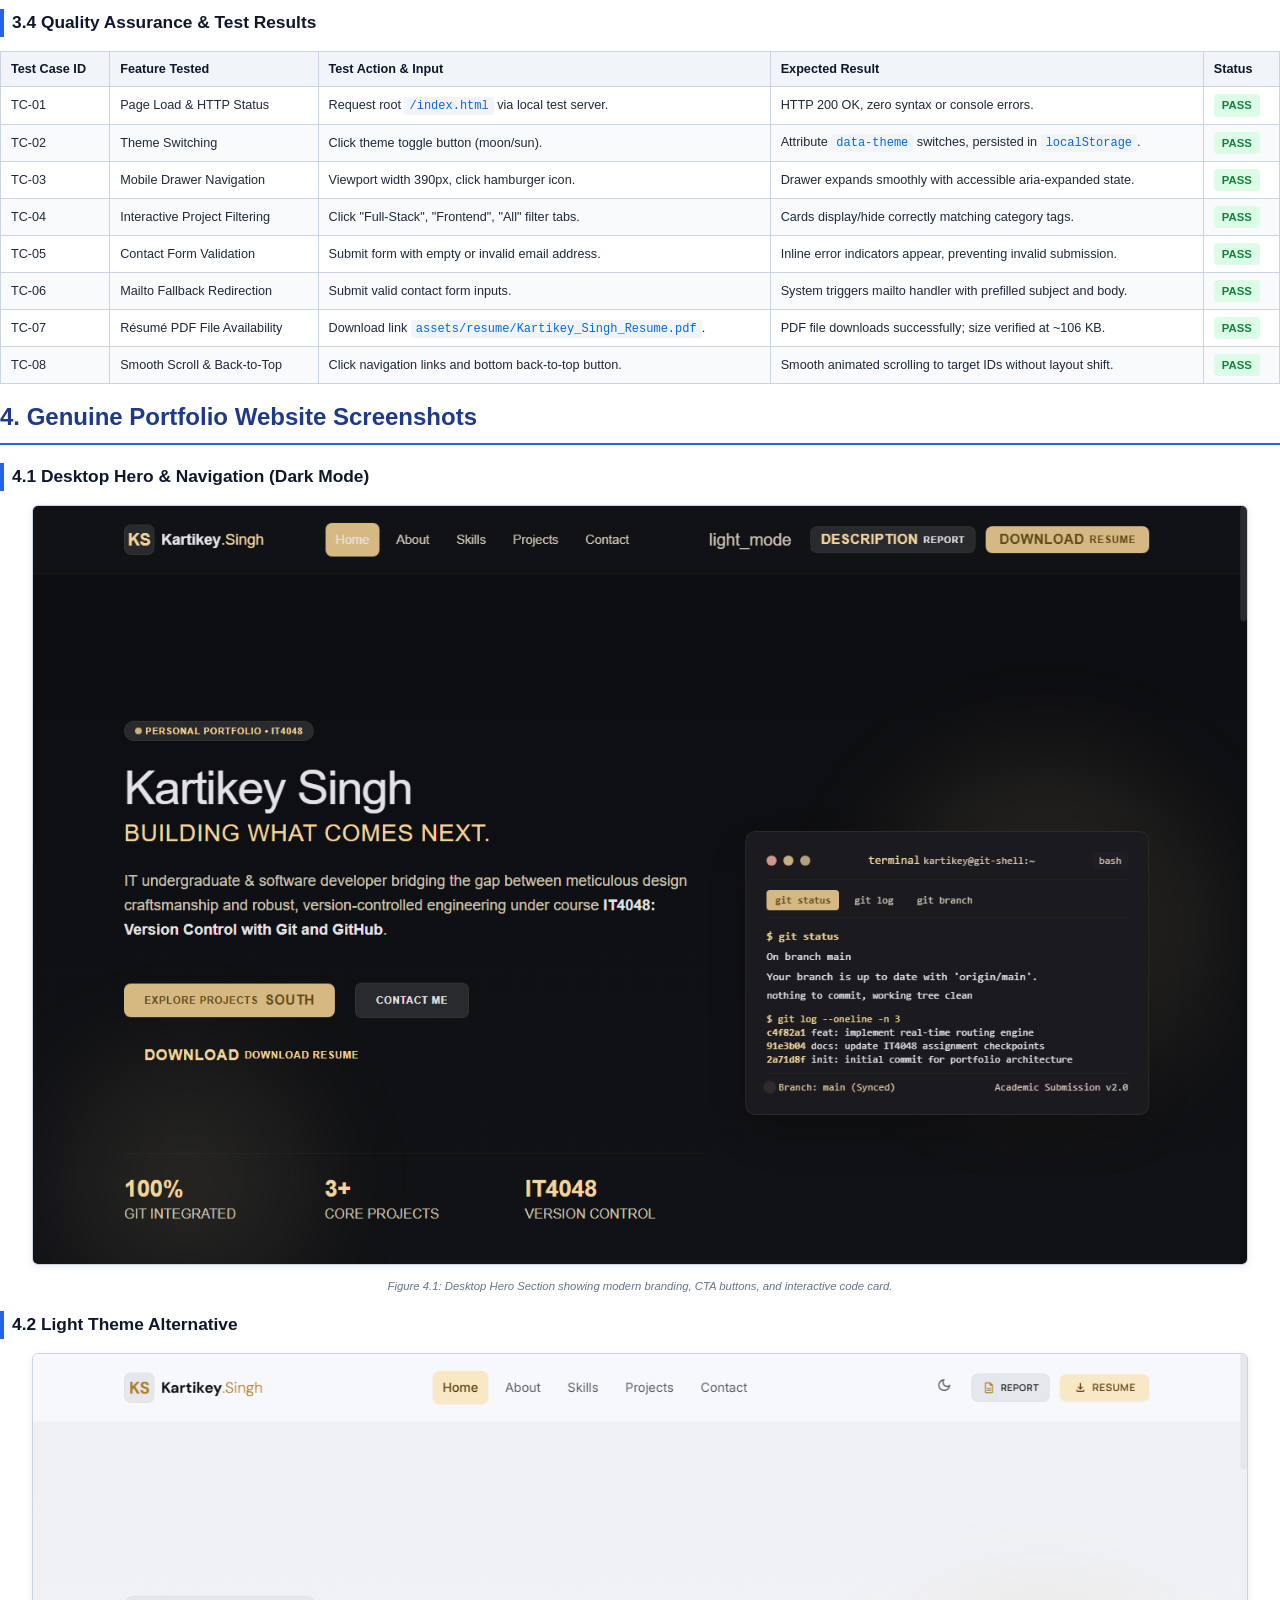
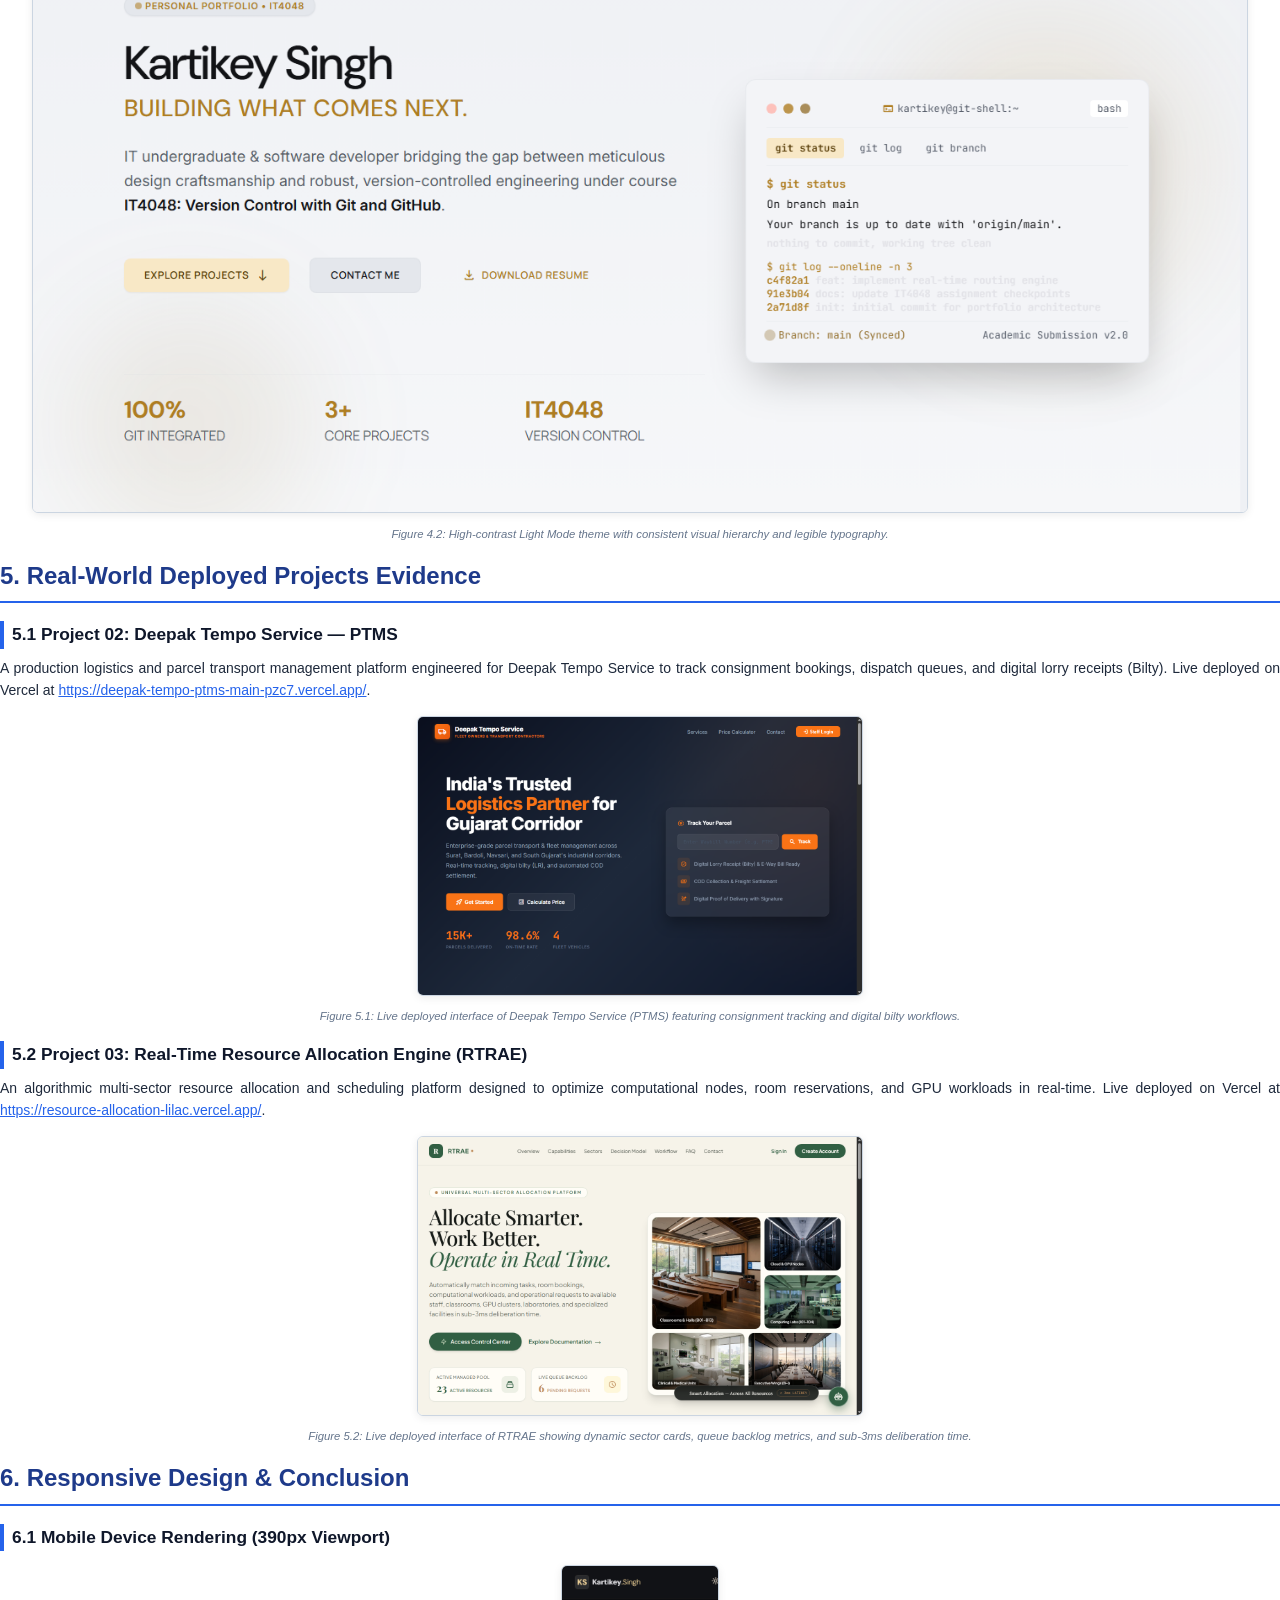
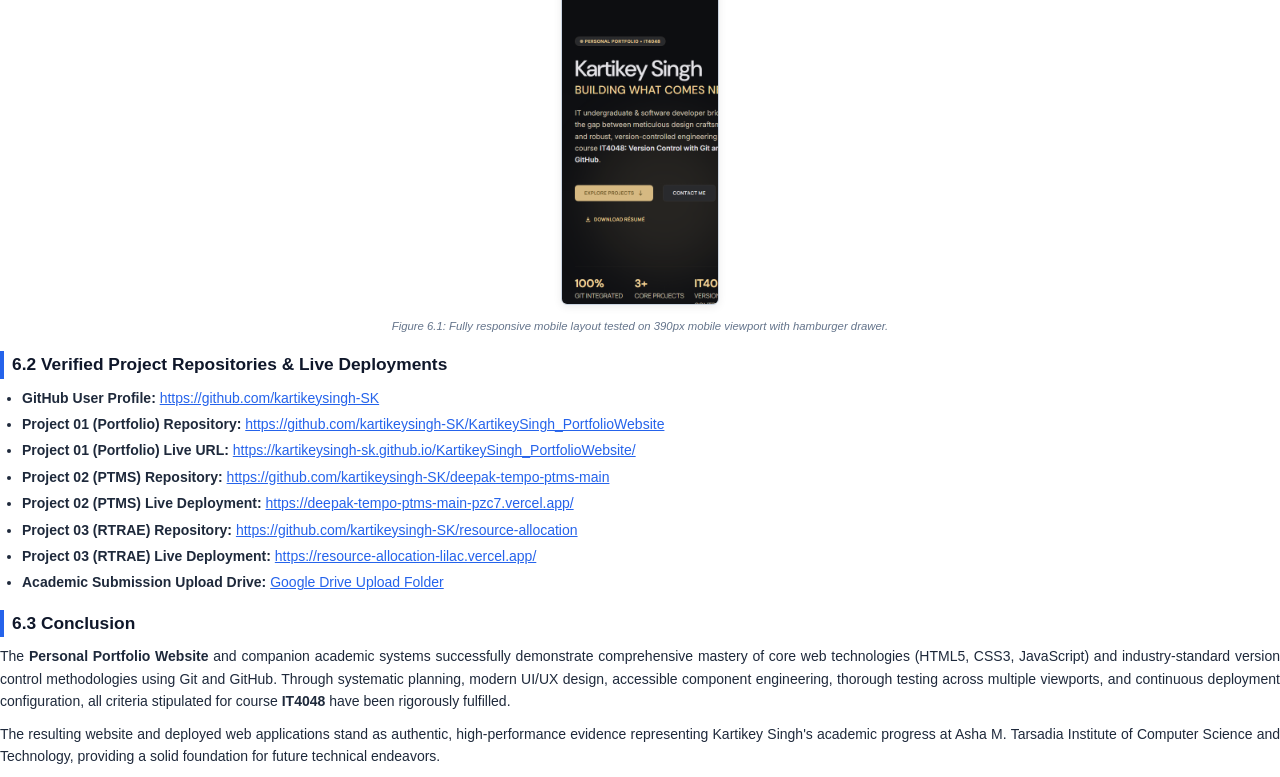
==== commit 18b93f5a: "feat(projects): integrate real deployed screenshots and live demo links for PTMS and RTRAE" ====
--- a/report/project_report_source.html
+++ b/report/project_report_source.html
@@ -348,7 +348,9 @@
 │   │   ├── screenshot_hero_desktop.png
 │   │   ├── screenshot_fullpage.png
 │   │   ├── screenshot_light_mode.png
-│   │   └── screenshot_mobile.png
+│   │   ├── screenshot_mobile.png
+│   │   ├── project_ptms_real.png
+│   │   └── project_rtrae_real.png
 │   └── resume/
 │       ├── resume_template.html    # High-resolution print template
 │       └── Kartikey_Singh_Resume.pdf# Downloadable vector PDF résumé
@@ -496,7 +498,7 @@
   <!-- ======================================================================
        PAGE 5: VISUAL EVIDENCE & SCREENSHOTS
        ====================================================================== -->
-  <h1 class="chapter-title">4. Genuine Website Screenshots</h1>
+  <h1 class="chapter-title">4. Genuine Portfolio Website Screenshots</h1>
 
   <h2 class="section-heading">4.1 Desktop Hero &amp; Navigation (Dark Mode)</h2>
   <div class="img-box">
@@ -513,30 +515,59 @@
   <div class="page-break"></div>
 
   <!-- ======================================================================
-       PAGE 6: RESPONSIVENESS & CONCLUSION
-       ====================================================================== -->
-  <h1 class="chapter-title">5. Responsive Design &amp; Conclusion</h1>
-
-  <h2 class="section-heading">5.1 Mobile Device Rendering (390px Viewport)</h2>
+       PAGE 6: REAL-WORLD DEPLOYED PROJECTS EVIDENCE
+       ====================================================================== -->
+  <h1 class="chapter-title">5. Real-World Deployed Projects Evidence</h1>
+
+  <h2 class="section-heading">5.1 Project 02: Deepak Tempo Service — PTMS</h2>
+  <p>
+    A production logistics and parcel transport management platform engineered for Deepak Tempo Service to track consignment bookings, dispatch queues, and digital lorry receipts (Bilty). Live deployed on Vercel at <a href="https://deepak-tempo-ptms-main-pzc7.vercel.app/" style="color:#2563eb;">https://deepak-tempo-ptms-main-pzc7.vercel.app/</a>.
+  </p>
   <div class="img-box">
-    <img src="../assets/images/screenshot_mobile.png" style="max-height:360px; width:auto;" alt="Mobile View">
-    <div class="img-caption">Figure 5.1: Fully responsive mobile layout tested on 390px mobile viewport with hamburger drawer.</div>
-  </div>
-
-  <h2 class="section-heading">5.2 Verified Project Links</h2>
+    <img src="../assets/images/project_ptms_real.png" style="max-height:280px; width:auto;" alt="Deepak Tempo Service PTMS Deployed View">
+    <div class="img-caption">Figure 5.1: Live deployed interface of Deepak Tempo Service (PTMS) featuring consignment tracking and digital bilty workflows.</div>
+  </div>
+
+  <h2 class="section-heading">5.2 Project 03: Real-Time Resource Allocation Engine (RTRAE)</h2>
+  <p>
+    An algorithmic multi-sector resource allocation and scheduling platform designed to optimize computational nodes, room reservations, and GPU workloads in real-time. Live deployed on Vercel at <a href="https://resource-allocation-lilac.vercel.app/" style="color:#2563eb;">https://resource-allocation-lilac.vercel.app/</a>.
+  </p>
+  <div class="img-box">
+    <img src="../assets/images/project_rtrae_real.png" style="max-height:280px; width:auto;" alt="Real-Time Resource Allocation Engine Deployed View">
+    <div class="img-caption">Figure 5.2: Live deployed interface of RTRAE showing dynamic sector cards, queue backlog metrics, and sub-3ms deliberation time.</div>
+  </div>
+
+  <div class="page-break"></div>
+
+  <!-- ======================================================================
+       PAGE 7: RESPONSIVENESS & CONCLUSION
+       ====================================================================== -->
+  <h1 class="chapter-title">6. Responsive Design &amp; Conclusion</h1>
+
+  <h2 class="section-heading">6.1 Mobile Device Rendering (390px Viewport)</h2>
+  <div class="img-box">
+    <img src="../assets/images/screenshot_mobile.png" style="max-height:340px; width:auto;" alt="Mobile View">
+    <div class="img-caption">Figure 6.1: Fully responsive mobile layout tested on 390px mobile viewport with hamburger drawer.</div>
+  </div>
+
+  <h2 class="section-heading">6.2 Verified Project Repositories &amp; Live Deployments</h2>
   <ul>
     <li><strong>GitHub User Profile:</strong> <a href="https://github.com/kartikeysingh-SK" style="color:#2563eb;">https://github.com/kartikeysingh-SK</a></li>
-    <li><strong>Project Repository:</strong> <a href="https://github.com/kartikeysingh-SK/KartikeySingh_PortfolioWebsite" style="color:#2563eb;">https://github.com/kartikeysingh-SK/KartikeySingh_PortfolioWebsite</a></li>
-    <li><strong>Live Deployment URL:</strong> <a href="https://kartikeysingh-SK.github.io/KartikeySingh_PortfolioWebsite/" style="color:#2563eb;">https://kartikeysingh-SK.github.io/KartikeySingh_PortfolioWebsite/</a></li>
+    <li><strong>Project 01 (Portfolio) Repository:</strong> <a href="https://github.com/kartikeysingh-SK/KartikeySingh_PortfolioWebsite" style="color:#2563eb;">https://github.com/kartikeysingh-SK/KartikeySingh_PortfolioWebsite</a></li>
+    <li><strong>Project 01 (Portfolio) Live URL:</strong> <a href="https://kartikeysingh-sk.github.io/KartikeySingh_PortfolioWebsite/" style="color:#2563eb;">https://kartikeysingh-sk.github.io/KartikeySingh_PortfolioWebsite/</a></li>
+    <li><strong>Project 02 (PTMS) Repository:</strong> <a href="https://github.com/kartikeysingh-SK/deepak-tempo-ptms-main" style="color:#2563eb;">https://github.com/kartikeysingh-SK/deepak-tempo-ptms-main</a></li>
+    <li><strong>Project 02 (PTMS) Live Deployment:</strong> <a href="https://deepak-tempo-ptms-main-pzc7.vercel.app/" style="color:#2563eb;">https://deepak-tempo-ptms-main-pzc7.vercel.app/</a></li>
+    <li><strong>Project 03 (RTRAE) Repository:</strong> <a href="https://github.com/kartikeysingh-SK/resource-allocation" style="color:#2563eb;">https://github.com/kartikeysingh-SK/resource-allocation</a></li>
+    <li><strong>Project 03 (RTRAE) Live Deployment:</strong> <a href="https://resource-allocation-lilac.vercel.app/" style="color:#2563eb;">https://resource-allocation-lilac.vercel.app/</a></li>
     <li><strong>Academic Submission Upload Drive:</strong> <a href="https://drive.google.com/drive/folders/122W5B3tNqc7r6aJS-tIkOIpjNgjHJ_dj?usp=sharing" style="color:#2563eb;">Google Drive Upload Folder</a></li>
   </ul>
 
-  <h2 class="section-heading">5.3 Conclusion</h2>
-  <p>
-    The <strong>Personal Portfolio Website</strong> academic mini-project successfully demonstrates comprehensive mastery of core web technologies (HTML5, CSS3, JavaScript) and industry-standard version control methodologies using Git and GitHub. Through systematic planning, modern UI/UX design, accessible component engineering, thorough testing across multiple viewports, and continuous deployment configuration, all criteria stipulated for course <strong>IT4048</strong> have been rigorously fulfilled.
-  </p>
-  <p>
-    The resulting website stands as an authentic, high-performance portfolio representing Kartikey Singh's academic progress at Asha M. Tarsadia Institute of Computer Science and Technology, providing a solid foundation for future technical endeavors.
+  <h2 class="section-heading">6.3 Conclusion</h2>
+  <p>
+    The <strong>Personal Portfolio Website</strong> and companion academic systems successfully demonstrate comprehensive mastery of core web technologies (HTML5, CSS3, JavaScript) and industry-standard version control methodologies using Git and GitHub. Through systematic planning, modern UI/UX design, accessible component engineering, thorough testing across multiple viewports, and continuous deployment configuration, all criteria stipulated for course <strong>IT4048</strong> have been rigorously fulfilled.
+  </p>
+  <p>
+    The resulting website and deployed web applications stand as authentic, high-performance evidence representing Kartikey Singh's academic progress at Asha M. Tarsadia Institute of Computer Science and Technology, providing a solid foundation for future technical endeavors.
   </p>
 
 </body>
